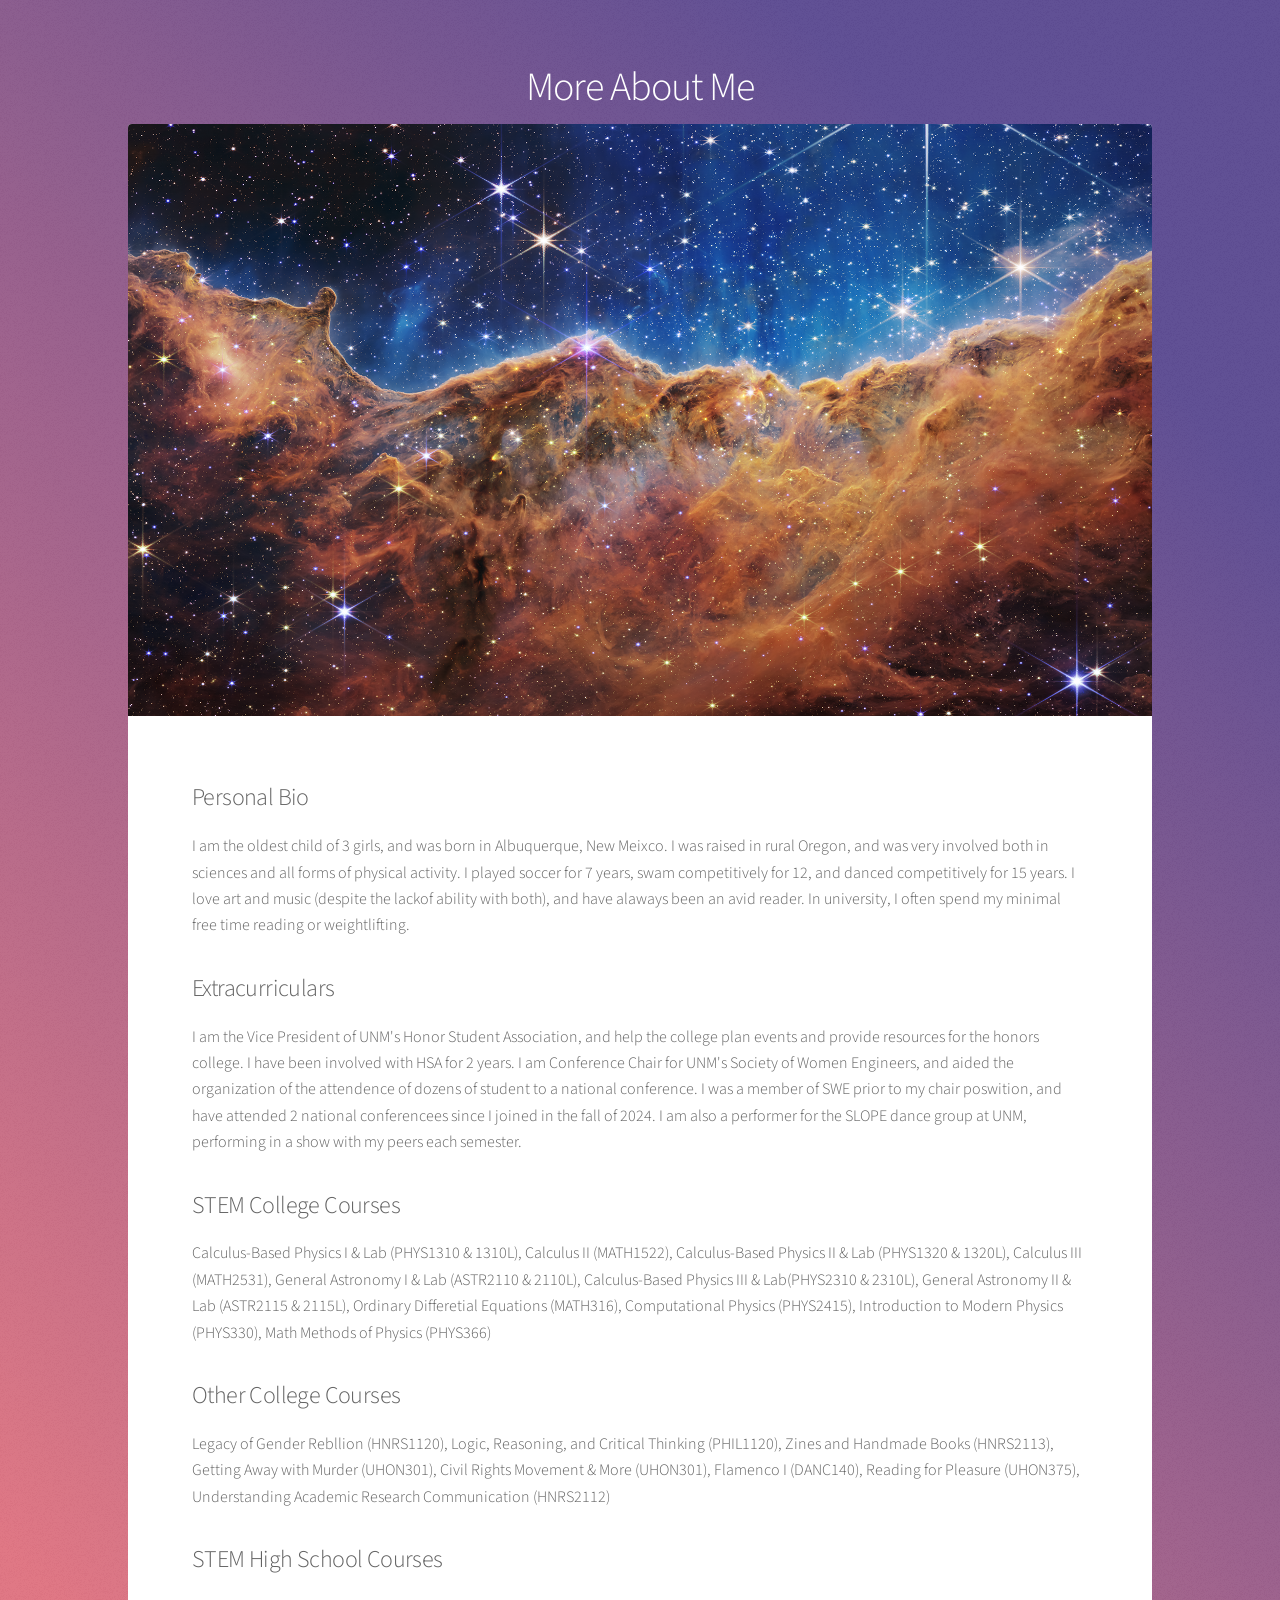
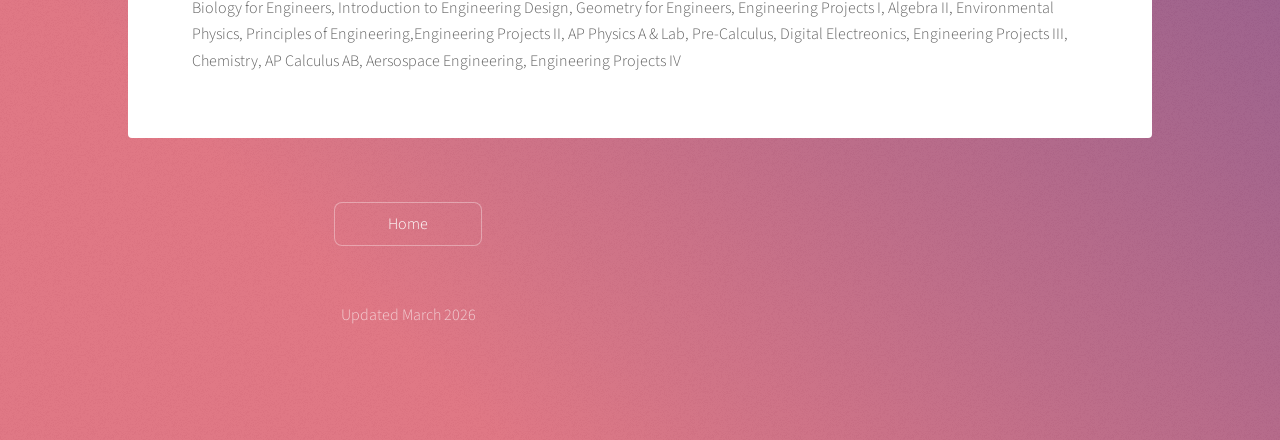
==== AbtMe.html @ 387ede7c "Update AbtMe.html" ====
<!DOCTYPE HTML>
<!--
	Stellar by HTML5 UP
	html5up.net | @ajlkn
	Free for personal and commercial use under the CCA 3.0 license (html5up.net/license)
-->
<html>
	<head>
		<title>More About Me!</title>
		<meta charset="utf-8" />
		<meta name="viewport" content="width=device-width, initial-scale=1, user-scalable=no" />
		<link rel="stylesheet" href="assets/css/main.css" />
		<noscript><link rel="stylesheet" href="assets/css/noscript.css" /></noscript>
	</head>
	<body class="is-preload">

		<!-- Wrapper -->
			<div id="wrapper">

				<!-- Header -->
					<header id="header">
						<h1>More About Me</h1>
						
					</header>
 
				<!-- Main -->
					<div id="main">

						<!-- Content -->
							<section id="content" class="main">
								<span class="image main"><img src="images/22.png" alt="" /></span>
								<h2>Personal Bio</h2>
								<p> I am the oldest child of 3 girls, and was born in Albuquerque, New Meixco. I was raised in rural Oregon, and was very involved both in sciences and all forms of physical activity. I played soccer for 7 years, swam competitively for 12, and danced competitively for 15 years. I love art and music (despite the lackof ability with both), and have alaways been an avid reader. In university, I often spend my minimal free time reading or weightlifting. </p> 
							<section>
							<section>
								<h2>Extracurriculars</h2>
								<p> I am the Vice President of UNM's Honor Student Association, and help the college plan events and provide resources for the honors college. I have been involved with HSA for 2 years. I am Conference Chair for UNM's Society of Women Engineers, and aided the organization of the attendence of dozens of student to a national conference. I was a member of SWE prior to my chair poswition, and have attended 2 national conferencees since I joined in the fall of 2024. I am also a performer for the SLOPE dance group at UNM, performing in a show with my peers each semester. </p>
							<section>
								<h2>STEM College Courses</h2>
								<p>Calculus-Based Physics I & Lab (PHYS1310 & 1310L), Calculus II (MATH1522), Calculus-Based Physics II & Lab (PHYS1320 & 1320L), Calculus III (MATH2531), General Astronomy I & Lab (ASTR2110 & 2110L), Calculus-Based Physics III & Lab(PHYS2310 & 2310L), General Astronomy II & Lab (ASTR2115 & 2115L), Ordinary Differetial Equations (MATH316), Computational Physics (PHYS2415), Introduction to Modern Physics (PHYS330), Math Methods of Physics (PHYS366) </p>
							<section>
							<section>	
								<h2>Other College Courses</h2>
								<p>Legacy of Gender Rebllion (HNRS1120), Logic, Reasoning, and Critical Thinking (PHIL1120), Zines and Handmade Books (HNRS2113), Getting Away with Murder (UHON301), Civil Rights Movement & More (UHON301), Flamenco I (DANC140), Reading for Pleasure (UHON375), Understanding Academic Research Communication (HNRS2112)</p>
							<section>
							<section>	
								<h2>STEM High School Courses</h2>
								<p>Biology for Engineers, Introduction to Engineering Design, Geometry for Engineers, Engineering Projects I, Algebra II, Environmental Physics, Principles of Engineering,Engineering Projects II, AP Physics A & Lab, Pre-Calculus, Digital Electreonics, Engineering Projects III, Chemistry, AP Calculus AB, Aersospace Engineering, Engineering Projects IV</p>
							</section>
						

					</div>

				<!-- Footer -->
					<footer id="footer">

					    <section>
					        <div class="button-row">
					            <ul class="actions">
					                <li><a href="index.html" class="button">Home</a></li>
					              
					            </ul>
					        </div>
					
					        <p class="update">Updated March 2026</p>
					    </section>
					
					</footer>


			</div>

		<!-- Scripts -->
			<script src="assets/js/jquery.min.js"></script>
			<script src="assets/js/jquery.scrollex.min.js"></script>
			<script src="assets/js/jquery.scrolly.min.js"></script>
			<script src="assets/js/browser.min.js"></script>
			<script src="assets/js/breakpoints.min.js"></script>
			<script src="assets/js/util.js"></script>
			<script src="assets/js/main.js"></script>

	</body>
</html>
---- assets/css/main.css ----
@import url(fontawesome-all.min.css);
@import 'https://fonts.googleapis.com/css?family=Source+Sans+Pro:300,400';

/*
	Stellar by HTML5 UP
	html5up.net | @ajlkn
	Free for personal and commercial use under the CCA 3.0 license (html5up.net/license)
*/

html, body, div, span, applet, object,
iframe, h1, h2, h3, h4, h5, h6, p, blockquote,
pre, a, abbr, acronym, address, big, cite,
code, del, dfn, em, img, ins, kbd, q, s, samp,
small, strike, strong, sub, sup, tt, var, b,
u, i, center, dl, dt, dd, ol, ul, li, fieldset,
form, label, legend, table, caption, tbody,
tfoot, thead, tr, th, td, article, aside,
canvas, details, embed, figure, figcaption,
footer, header, hgroup, menu, nav, output, ruby,
section, summary, time, mark, audio, video {
	margin: 0;
	padding: 0;
	border: 0;
	font-size: 100%;
	font: inherit;
	vertical-align: baseline;}

article, aside, details, figcaption, figure,
footer, header, hgroup, menu, nav, section {
	display: block;}

body {
	line-height: 1;
}

ol, ul {
	list-style: none;
}

blockquote, q {
	quotes: none;
}

	blockquote:before, blockquote:after, q:before, q:after {
		content: '';
		content: none;
	}

table {
	border-collapse: collapse;
	border-spacing: 0;
}

body {
	-webkit-text-size-adjust: none;
}

mark {
	background-color: transparent;
	color: inherit;
}

input::-moz-focus-inner {
	border: 0;
	padding: 0;
}

input, select, textarea {
	-moz-appearance: none;
	-webkit-appearance: none;
	-ms-appearance: none;
	appearance: none;
}

/* Basic */

	@-ms-viewport {
		width: device-width;
	}

	body {
		-ms-overflow-style: scrollbar;
	}

	@media screen and (max-width: 480px) {

		html, body {
			min-width: 320px;
		}

	}

	html {
		box-sizing: border-box;
	}

	*, *:before, *:after {
		box-sizing: inherit;
	}

	body {
		background-color: #935d8c;
		background-image: url("images/overlay.png"), -moz-linear-gradient(45deg, #e37682 15%, #5f4d93 85%);
		background-image: url("images/overlay.png"), -webkit-linear-gradient(45deg, #e37682 15%, #5f4d93 85%);
		background-image: url("images/overlay.png"), -ms-linear-gradient(45deg, #e37682 15%, #5f4d93 85%);
		background-image: url("images/overlay.png"), linear-gradient(45deg, #e37682 15%, #5f4d93 85%);
	}

		body.is-preload *, body.is-preload *:before, body.is-preload *:after {
			-moz-animation: none !important;
			-webkit-animation: none !important;
			-ms-animation: none !important;
			animation: none !important;
			-moz-transition: none !important;
			-webkit-transition: none !important;
			-ms-transition: none !important;
			transition: none !important;
		}

/* Type */

	body {
		background-color: #935d8c;
		color: rgba(255, 255, 255, 0.65);
	}

	body, input, select, textarea {
		font-family: "Source Sans Pro", Helvetica, sans-serif;
		font-size: 17pt;
		font-weight: 300;
		line-height: 1.65;
	}

		@media screen and (max-width: 1680px) {

			body, input, select, textarea {
				font-size: 14pt;
			}

		}

		@media screen and (max-width: 1280px) {

			body, input, select, textarea {
				font-size: 12pt;
			}

		}

		@media screen and (max-width: 360px) {

			body, input, select, textarea {
				font-size: 11pt;
			}

		}

	a {
		-moz-transition: color 0.2s ease, border-bottom 0.2s ease;
		-webkit-transition: color 0.2s ease, border-bottom 0.2s ease;
		-ms-transition: color 0.2s ease, border-bottom 0.2s ease;
		transition: color 0.2s ease, border-bottom 0.2s ease;
		text-decoration: none;
		border-bottom: dotted 1px;
		color: inherit;
	}

		a:hover {
			border-bottom-color: transparent;
		}

	strong, b {
		font-weight: 400;
	}

	em, i {
		font-style: italic;
	}

	p {
		margin: 0 0 2em 0;
	}

		p.content {
			-moz-columns: 20em 2;
			-webkit-columns: 20em 2;
			-ms-columns: 20em 2;
			columns: 20em 2;
			-moz-column-gap: 2em;
			-webkit-column-gap: 2em;
			-ms-column-gap: 2em;
			column-gap: 2em;
			text-align: justify;
		}

	h1, h2, h3, h4, h5, h6 {
		font-weight: 300;
		line-height: 1.5;
		margin: 0 0 0.7em 0;
		letter-spacing: -0.025em;
	}

		h1 a, h2 a, h3 a, h4 a, h5 a, h6 a {
			color: inherit;
			text-decoration: none;
		}

	h1 {
		font-size: 2.5em;
		line-height: 1.2;
	}

	h2 {
		font-size: 1.5em;
	}

	h3 {
		font-size: 1.25em;
	}

	h4 {
		font-size: 1.1em;
	}

	h5 {
		font-size: 0.9em;
	}

	h6 {
		font-size: 0.7em;
	}

	@media screen and (max-width: 736px) {

		h1 {
			font-size: 2em;
		}

	}

	sub {
		font-size: 0.8em;
		position: relative;
		top: 0.5em;
	}

	sup {
		font-size: 0.8em;
		position: relative;
		top: -0.5em;
	}

	blockquote {
		border-left: solid 4px;
		font-style: italic;
		margin: 0 0 2em 0;
		padding: 0.5em 0 0.5em 2em;
	}

	code {
		border-radius: 8px;
		border: solid 1px;
		font-family: "Courier New", monospace;
		font-size: 0.9em;
		margin: 0 0.25em;
		padding: 0.25em 0.65em;
	}

	pre {
		-webkit-overflow-scrolling: touch;
		font-family: "Courier New", monospace;
		font-size: 0.9em;
		margin: 0 0 2em 0;
	}

		pre code {
			display: block;
			line-height: 1.75;
			padding: 1em 1.5em;
			overflow-x: auto;
		}

	hr {
		border: 0;
		border-bottom: solid 1px;
		margin: 2em 0;
	}

		hr.major {
			margin: 3em 0;
		}

	.align-left {
		text-align: left;
	}

	.align-center {
		text-align: center;
	}

	.align-right {
		text-align: right;
	}

	input, select, textarea {
		color: #ffffff;
	}

	a:hover {
		color: #ffffff;
	}

	strong, b {
		color: #ffffff;
	}

	h1, h2, h3, h4, h5, h6 {
		color: #ffffff;
	}

	blockquote {
		border-left-color: rgba(255, 255, 255, 0.35);
	}

	code {
		background: rgba(255, 255, 255, 0.075);
		border-color: rgba(255, 255, 255, 0.35);
	}

	hr {
		border-bottom-color: rgba(255, 255, 255, 0.35);
	}

/* Row */

	.row {
		display: flex;
		flex-wrap: wrap;
		box-sizing: border-box;
		align-items: stretch;
	}

		.row > * {
			box-sizing: border-box;
		}

		.row.gtr-uniform > * > :last-child {
			margin-bottom: 0;
		}

		.row.aln-left {
			justify-content: flex-start;
		}

		.row.aln-center {
			justify-content: center;
		}

		.row.aln-right {
			justify-content: flex-end;
		}

		.row.aln-top {
			align-items: flex-start;
		}

		.row.aln-middle {
			align-items: center;
		}

		.row.aln-bottom {
			align-items: flex-end;
		}

		.row > .imp {
			order: -1;
		}

		.row > .col-1 {
			width: 8.33333%;
		}

		.row > .off-1 {
			margin-left: 8.33333%;
		}

		.row > .col-2 {
			width: 16.66667%;
		}

		.row > .off-2 {
			margin-left: 16.66667%;
		}

		.row > .col-3 {
			width: 25%;
		}

		.row > .off-3 {
			margin-left: 25%;
		}

		.row > .col-4 {
			width: 33.33333%;
		}

		.row > .off-4 {
			margin-left: 33.33333%;
		}

		.row > .col-5 {
			width: 41.66667%;
		}

		.row > .off-5 {
			margin-left: 41.66667%;
		}

		.row > .col-6 {
			width: 50%;
		}

		.row > .off-6 {
			margin-left: 50%;
		}

		.row > .col-7 {
			width: 58.33333%;
		}

		.row > .off-7 {
			margin-left: 58.33333%;
		}

		.row > .col-8 {
			width: 66.66667%;
		}

		.row > .off-8 {
			margin-left: 66.66667%;
		}

		.row > .col-9 {
			width: 75%;
		}

		.row > .off-9 {
			margin-left: 75%;
		}

		.row > .col-10 {
			width: 83.33333%;
		}

		.row > .off-10 {
			margin-left: 83.33333%;
		}

		.row > .col-11 {
			width: 91.66667%;
		}

		.row > .off-11 {
			margin-left: 91.66667%;
		}

		.row > .col-12 {
			width: 100%;
		}

		.row > .off-12 {
			margin-left: 100%;
		}

		.row.gtr-0 {
			margin-top: 0;
			margin-left: 0em;
		}

			.row.gtr-0 > * {
				padding: 0 0 0 0em;
			}

			.row.gtr-0.gtr-uniform {
				margin-top: 0em;
			}

				.row.gtr-0.gtr-uniform > * {
					padding-top: 0em;
				}

		.row.gtr-25 {
			margin-top: 0;
			margin-left: -0.375em;
		}

			.row.gtr-25 > * {
				padding: 0 0 0 0.375em;
			}

			.row.gtr-25.gtr-uniform {
				margin-top: -0.375em;
			}

				.row.gtr-25.gtr-uniform > * {
					padding-top: 0.375em;
				}

		.row.gtr-50 {
			margin-top: 0;
			margin-left: -0.75em;
		}

			.row.gtr-50 > * {
				padding: 0 0 0 0.75em;
			}

			.row.gtr-50.gtr-uniform {
				margin-top: -0.75em;
			}

				.row.gtr-50.gtr-uniform > * {
					padding-top: 0.75em;
				}

		.row {
			margin-top: 0;
			margin-left: -1.5em;
		}

			.row > * {
				padding: 0 0 0 1.5em;
			}

			.row.gtr-uniform {
				margin-top: -1.5em;
			}

				.row.gtr-uniform > * {
					padding-top: 1.5em;
				}

		.row.gtr-150 {
			margin-top: 0;
			margin-left: -2.25em;
		}

			.row.gtr-150 > * {
				padding: 0 0 0 2.25em;
			}

			.row.gtr-150.gtr-uniform {
				margin-top: -2.25em;
			}

				.row.gtr-150.gtr-uniform > * {
					padding-top: 2.25em;
				}

		.row.gtr-200 {
			margin-top: 0;
			margin-left: -3em;
		}

			.row.gtr-200 > * {
				padding: 0 0 0 3em;
			}

			.row.gtr-200.gtr-uniform {
				margin-top: -3em;
			}

				.row.gtr-200.gtr-uniform > * {
					padding-top: 3em;
				}

		@media screen and (max-width: 1680px) {

			.row {
				display: flex;
				flex-wrap: wrap;
				box-sizing: border-box;
				align-items: stretch;
			}

				.row > * {
					box-sizing: border-box;
				}

				.row.gtr-uniform > * > :last-child {
					margin-bottom: 0;
				}

				.row.aln-left {
					justify-content: flex-start;
				}

				.row.aln-center {
					justify-content: center;
				}

				.row.aln-right {
					justify-content: flex-end;
				}

				.row.aln-top {
					align-items: flex-start;
				}

				.row.aln-middle {
					align-items: center;
				}

				.row.aln-bottom {
					align-items: flex-end;
				}

				.row > .imp-xlarge {
					order: -1;
				}

				.row > .col-1-xlarge {
					width: 8.33333%;
				}

				.row > .off-1-xlarge {
					margin-left: 8.33333%;
				}

				.row > .col-2-xlarge {
					width: 16.66667%;
				}

				.row > .off-2-xlarge {
					margin-left: 16.66667%;
				}

				.row > .col-3-xlarge {
					width: 25%;
				}

				.row > .off-3-xlarge {
					margin-left: 25%;
				}

				.row > .col-4-xlarge {
					width: 33.33333%;
				}

				.row > .off-4-xlarge {
					margin-left: 33.33333%;
				}

				.row > .col-5-xlarge {
					width: 41.66667%;
				}

				.row > .off-5-xlarge {
					margin-left: 41.66667%;
				}

				.row > .col-6-xlarge {
					width: 50%;
				}

				.row > .off-6-xlarge {
					margin-left: 50%;
				}

				.row > .col-7-xlarge {
					width: 58.33333%;
				}

				.row > .off-7-xlarge {
					margin-left: 58.33333%;
				}

				.row > .col-8-xlarge {
					width: 66.66667%;
				}

				.row > .off-8-xlarge {
					margin-left: 66.66667%;
				}

				.row > .col-9-xlarge {
					width: 75%;
				}

				.row > .off-9-xlarge {
					margin-left: 75%;
				}

				.row > .col-10-xlarge {
					width: 83.33333%;
				}

				.row > .off-10-xlarge {
					margin-left: 83.33333%;
				}

				.row > .col-11-xlarge {
					width: 91.66667%;
				}

				.row > .off-11-xlarge {
					margin-left: 91.66667%;
				}

				.row > .col-12-xlarge {
					width: 100%;
				}

				.row > .off-12-xlarge {
					margin-left: 100%;
				}

				.row.gtr-0 {
					margin-top: 0;
					margin-left: 0em;
				}

					.row.gtr-0 > * {
						padding: 0 0 0 0em;
					}

					.row.gtr-0.gtr-uniform {
						margin-top: 0em;
					}

						.row.gtr-0.gtr-uniform > * {
							padding-top: 0em;
						}

				.row.gtr-25 {
					margin-top: 0;
					margin-left: -0.375em;
				}

					.row.gtr-25 > * {
						padding: 0 0 0 0.375em;
					}

					.row.gtr-25.gtr-uniform {
						margin-top: -0.375em;
					}

						.row.gtr-25.gtr-uniform > * {
							padding-top: 0.375em;
						}

				.row.gtr-50 {
					margin-top: 0;
					margin-left: -0.75em;
				}

					.row.gtr-50 > * {
						padding: 0 0 0 0.75em;
					}

					.row.gtr-50.gtr-uniform {
						margin-top: -0.75em;
					}

						.row.gtr-50.gtr-uniform > * {
							padding-top: 0.75em;
						}

				.row {
					margin-top: 0;
					margin-left: -1.5em;
				}

					.row > * {
						padding: 0 0 0 1.5em;
					}

					.row.gtr-uniform {
						margin-top: -1.5em;
					}

						.row.gtr-uniform > * {
							padding-top: 1.5em;
						}

				.row.gtr-150 {
					margin-top: 0;
					margin-left: -2.25em;
				}

					.row.gtr-150 > * {
						padding: 0 0 0 2.25em;
					}

					.row.gtr-150.gtr-uniform {
						margin-top: -2.25em;
					}

						.row.gtr-150.gtr-uniform > * {
							padding-top: 2.25em;
						}

				.row.gtr-200 {
					margin-top: 0;
					margin-left: -3em;
				}

					.row.gtr-200 > * {
						padding: 0 0 0 3em;
					}

					.row.gtr-200.gtr-uniform {
						margin-top: -3em;
					}

						.row.gtr-200.gtr-uniform > * {
							padding-top: 3em;
						}

		}

		@media screen and (max-width: 1280px) {

			.row {
				display: flex;
				flex-wrap: wrap;
				box-sizing: border-box;
				align-items: stretch;
			}

				.row > * {
					box-sizing: border-box;
				}

				.row.gtr-uniform > * > :last-child {
					margin-bottom: 0;
				}

				.row.aln-left {
					justify-content: flex-start;
				}

				.row.aln-center {
					justify-content: center;
				}

				.row.aln-right {
					justify-content: flex-end;
				}

				.row.aln-top {
					align-items: flex-start;
				}

				.row.aln-middle {
					align-items: center;
				}

				.row.aln-bottom {
					align-items: flex-end;
				}

				.row > .imp-large {
					order: -1;
				}

				.row > .col-1-large {
					width: 8.33333%;
				}

				.row > .off-1-large {
					margin-left: 8.33333%;
				}

				.row > .col-2-large {
					width: 16.66667%;
				}

				.row > .off-2-large {
					margin-left: 16.66667%;
				}

				.row > .col-3-large {
					width: 25%;
				}

				.row > .off-3-large {
					margin-left: 25%;
				}

				.row > .col-4-large {
					width: 33.33333%;
				}

				.row > .off-4-large {
					margin-left: 33.33333%;
				}

				.row > .col-5-large {
					width: 41.66667%;
				}

				.row > .off-5-large {
					margin-left: 41.66667%;
				}

				.row > .col-6-large {
					width: 50%;
				}

				.row > .off-6-large {
					margin-left: 50%;
				}

				.row > .col-7-large {
					width: 58.33333%;
				}

				.row > .off-7-large {
					margin-left: 58.33333%;
				}

				.row > .col-8-large {
					width: 66.66667%;
				}

				.row > .off-8-large {
					margin-left: 66.66667%;
				}

				.row > .col-9-large {
					width: 75%;
				}

				.row > .off-9-large {
					margin-left: 75%;
				}

				.row > .col-10-large {
					width: 83.33333%;
				}

				.row > .off-10-large {
					margin-left: 83.33333%;
				}

				.row > .col-11-large {
					width: 91.66667%;
				}

				.row > .off-11-large {
					margin-left: 91.66667%;
				}

				.row > .col-12-large {
					width: 100%;
				}

				.row > .off-12-large {
					margin-left: 100%;
				}

				.row.gtr-0 {
					margin-top: 0;
					margin-left: 0em;
				}

					.row.gtr-0 > * {
						padding: 0 0 0 0em;
					}

					.row.gtr-0.gtr-uniform {
						margin-top: 0em;
					}

						.row.gtr-0.gtr-uniform > * {
							padding-top: 0em;
						}

				.row.gtr-25 {
					margin-top: 0;
					margin-left: -0.375em;
				}

					.row.gtr-25 > * {
						padding: 0 0 0 0.375em;
					}

					.row.gtr-25.gtr-uniform {
						margin-top: -0.375em;
					}

						.row.gtr-25.gtr-uniform > * {
							padding-top: 0.375em;
						}

				.row.gtr-50 {
					margin-top: 0;
					margin-left: -0.75em;
				}

					.row.gtr-50 > * {
						padding: 0 0 0 0.75em;
					}

					.row.gtr-50.gtr-uniform {
						margin-top: -0.75em;
					}

						.row.gtr-50.gtr-uniform > * {
							padding-top: 0.75em;
						}

				.row {
					margin-top: 0;
					margin-left: -1.5em;
				}

					.row > * {
						padding: 0 0 0 1.5em;
					}

					.row.gtr-uniform {
						margin-top: -1.5em;
					}

						.row.gtr-uniform > * {
							padding-top: 1.5em;
						}

				.row.gtr-150 {
					margin-top: 0;
					margin-left: -2.25em;
				}

					.row.gtr-150 > * {
						padding: 0 0 0 2.25em;
					}

					.row.gtr-150.gtr-uniform {
						margin-top: -2.25em;
					}

						.row.gtr-150.gtr-uniform > * {
							padding-top: 2.25em;
						}

				.row.gtr-200 {
					margin-top: 0;
					margin-left: -3em;
				}

					.row.gtr-200 > * {
						padding: 0 0 0 3em;
					}

					.row.gtr-200.gtr-uniform {
						margin-top: -3em;
					}

						.row.gtr-200.gtr-uniform > * {
							padding-top: 3em;
						}

		}

		@media screen and (max-width: 980px) {

			.row {
				display: flex;
				flex-wrap: wrap;
				box-sizing: border-box;
				align-items: stretch;
			}

				.row > * {
					box-sizing: border-box;
				}

				.row.gtr-uniform > * > :last-child {
					margin-bottom: 0;
				}

				.row.aln-left {
					justify-content: flex-start;
				}

				.row.aln-center {
					justify-content: center;
				}

				.row.aln-right {
					justify-content: flex-end;
				}

				.row.aln-top {
					align-items: flex-start;
				}

				.row.aln-middle {
					align-items: center;
				}

				.row.aln-bottom {
					align-items: flex-end;
				}

				.row > .imp-medium {
					order: -1;
				}

				.row > .col-1-medium {
					width: 8.33333%;
				}

				.row > .off-1-medium {
					margin-left: 8.33333%;
				}

				.row > .col-2-medium {
					width: 16.66667%;
				}

				.row > .off-2-medium {
					margin-left: 16.66667%;
				}

				.row > .col-3-medium {
					width: 25%;
				}

				.row > .off-3-medium {
					margin-left: 25%;
				}

				.row > .col-4-medium {
					width: 33.33333%;
				}

				.row > .off-4-medium {
					margin-left: 33.33333%;
				}

				.row > .col-5-medium {
					width: 41.66667%;
				}

				.row > .off-5-medium {
					margin-left: 41.66667%;
				}

				.row > .col-6-medium {
					width: 50%;
				}

				.row > .off-6-medium {
					margin-left: 50%;
				}

				.row > .col-7-medium {
					width: 58.33333%;
				}

				.row > .off-7-medium {
					margin-left: 58.33333%;
				}

				.row > .col-8-medium {
					width: 66.66667%;
				}

				.row > .off-8-medium {
					margin-left: 66.66667%;
				}

				.row > .col-9-medium {
					width: 75%;
				}

				.row > .off-9-medium {
					margin-left: 75%;
				}

				.row > .col-10-medium {
					width: 83.33333%;
				}

				.row > .off-10-medium {
					margin-left: 83.33333%;
				}

				.row > .col-11-medium {
					width: 91.66667%;
				}

				.row > .off-11-medium {
					margin-left: 91.66667%;
				}

				.row > .col-12-medium {
					width: 100%;
				}

				.row > .off-12-medium {
					margin-left: 100%;
				}

				.row.gtr-0 {
					margin-top: 0;
					margin-left: 0em;
				}

					.row.gtr-0 > * {
						padding: 0 0 0 0em;
					}

					.row.gtr-0.gtr-uniform {
						margin-top: 0em;
					}

						.row.gtr-0.gtr-uniform > * {
							padding-top: 0em;
						}

				.row.gtr-25 {
					margin-top: 0;
					margin-left: -0.375em;
				}

					.row.gtr-25 > * {
						padding: 0 0 0 0.375em;
					}

					.row.gtr-25.gtr-uniform {
						margin-top: -0.375em;
					}

						.row.gtr-25.gtr-uniform > * {
							padding-top: 0.375em;
						}

				.row.gtr-50 {
					margin-top: 0;
					margin-left: -0.75em;
				}

					.row.gtr-50 > * {
						padding: 0 0 0 0.75em;
					}

					.row.gtr-50.gtr-uniform {
						margin-top: -0.75em;
					}

						.row.gtr-50.gtr-uniform > * {
							padding-top: 0.75em;
						}

				.row {
					margin-top: 0;
					margin-left: -1.5em;
				}

					.row > * {
						padding: 0 0 0 1.5em;
					}

					.row.gtr-uniform {
						margin-top: -1.5em;
					}

						.row.gtr-uniform > * {
							padding-top: 1.5em;
						}

				.row.gtr-150 {
					margin-top: 0;
					margin-left: -2.25em;
				}

					.row.gtr-150 > * {
						padding: 0 0 0 2.25em;
					}

					.row.gtr-150.gtr-uniform {
						margin-top: -2.25em;
					}

						.row.gtr-150.gtr-uniform > * {
							padding-top: 2.25em;
						}

				.row.gtr-200 {
					margin-top: 0;
					margin-left: -3em;
				}

					.row.gtr-200 > * {
						padding: 0 0 0 3em;
					}

					.row.gtr-200.gtr-uniform {
						margin-top: -3em;
					}

						.row.gtr-200.gtr-uniform > * {
							padding-top: 3em;
						}

		}

		@media screen and (max-width: 736px) {

			.row {
				display: flex;
				flex-wrap: wrap;
				box-sizing: border-box;
				align-items: stretch;
			}

				.row > * {
					box-sizing: border-box;
				}

				.row.gtr-uniform > * > :last-child {
					margin-bottom: 0;
				}

				.row.aln-left {
					justify-content: flex-start;
				}

				.row.aln-center {
					justify-content: center;
				}

				.row.aln-right {
					justify-content: flex-end;
				}

				.row.aln-top {
					align-items: flex-start;
				}

				.row.aln-middle {
					align-items: center;
				}

				.row.aln-bottom {
					align-items: flex-end;
				}

				.row > .imp-small {
					order: -1;
				}

				.row > .col-1-small {
					width: 8.33333%;
				}

				.row > .off-1-small {
					margin-left: 8.33333%;
				}

				.row > .col-2-small {
					width: 16.66667%;
				}

				.row > .off-2-small {
					margin-left: 16.66667%;
				}

				.row > .col-3-small {
					width: 25%;
				}

				.row > .off-3-small {
					margin-left: 25%;
				}

				.row > .col-4-small {
					width: 33.33333%;
				}

				.row > .off-4-small {
					margin-left: 33.33333%;
				}

				.row > .col-5-small {
					width: 41.66667%;
				}

				.row > .off-5-small {
					margin-left: 41.66667%;
				}

				.row > .col-6-small {
					width: 50%;
				}

				.row > .off-6-small {
					margin-left: 50%;
				}

				.row > .col-7-small {
					width: 58.33333%;
				}

				.row > .off-7-small {
					margin-left: 58.33333%;
				}

				.row > .col-8-small {
					width: 66.66667%;
				}

				.row > .off-8-small {
					margin-left: 66.66667%;
				}

				.row > .col-9-small {
					width: 75%;
				}

				.row > .off-9-small {
					margin-left: 75%;
				}

				.row > .col-10-small {
					width: 83.33333%;
				}

				.row > .off-10-small {
					margin-left: 83.33333%;
				}

				.row > .col-11-small {
					width: 91.66667%;
				}

				.row > .off-11-small {
					margin-left: 91.66667%;
				}

				.row > .col-12-small {
					width: 100%;
				}

				.row > .off-12-small {
					margin-left: 100%;
				}

				.row.gtr-0 {
					margin-top: 0;
					margin-left: 0em;
				}

					.row.gtr-0 > * {
						padding: 0 0 0 0em;
					}

					.row.gtr-0.gtr-uniform {
						margin-top: 0em;
					}

						.row.gtr-0.gtr-uniform > * {
							padding-top: 0em;
						}

				.row.gtr-25 {
					margin-top: 0;
					margin-left: -0.25em;
				}

					.row.gtr-25 > * {
						padding: 0 0 0 0.25em;
					}

					.row.gtr-25.gtr-uniform {
						margin-top: -0.25em;
					}

						.row.gtr-25.gtr-uniform > * {
							padding-top: 0.25em;
						}

				.row.gtr-50 {
					margin-top: 0;
					margin-left: -0.5em;
				}

					.row.gtr-50 > * {
						padding: 0 0 0 0.5em;
					}

					.row.gtr-50.gtr-uniform {
						margin-top: -0.5em;
					}

						.row.gtr-50.gtr-uniform > * {
							padding-top: 0.5em;
						}

				.row {
					margin-top: 0;
					margin-left: -1em;
				}

					.row > * {
						padding: 0 0 0 1em;
					}

					.row.gtr-uniform {
						margin-top: -1em;
					}

						.row.gtr-uniform > * {
							padding-top: 1em;
						}

				.row.gtr-150 {
					margin-top: 0;
					margin-left: -1.5em;
				}

					.row.gtr-150 > * {
						padding: 0 0 0 1.5em;
					}

					.row.gtr-150.gtr-uniform {
						margin-top: -1.5em;
					}

						.row.gtr-150.gtr-uniform > * {
							padding-top: 1.5em;
						}

				.row.gtr-200 {
					margin-top: 0;
					margin-left: -2em;
				}

					.row.gtr-200 > * {
						padding: 0 0 0 2em;
					}

					.row.gtr-200.gtr-uniform {
						margin-top: -2em;
					}

						.row.gtr-200.gtr-uniform > * {
							padding-top: 2em;
						}

		}

		@media screen and (max-width: 480px) {

			.row {
				display: flex;
				flex-wrap: wrap;
				box-sizing: border-box;
				align-items: stretch;
			}

				.row > * {
					box-sizing: border-box;
				}

				.row.gtr-uniform > * > :last-child {
					margin-bottom: 0;
				}

				.row.aln-left {
					justify-content: flex-start;
				}

				.row.aln-center {
					justify-content: center;
				}

				.row.aln-right {
					justify-content: flex-end;
				}

				.row.aln-top {
					align-items: flex-start;
				}

				.row.aln-middle {
					align-items: center;
				}

				.row.aln-bottom {
					align-items: flex-end;
				}

				.row > .imp-xsmall {
					order: -1;
				}

				.row > .col-1-xsmall {
					width: 8.33333%;
				}

				.row > .off-1-xsmall {
					margin-left: 8.33333%;
				}

				.row > .col-2-xsmall {
					width: 16.66667%;
				}

				.row > .off-2-xsmall {
					margin-left: 16.66667%;
				}

				.row > .col-3-xsmall {
					width: 25%;
				}

				.row > .off-3-xsmall {
					margin-left: 25%;
				}

				.row > .col-4-xsmall {
					width: 33.33333%;
				}

				.row > .off-4-xsmall {
					margin-left: 33.33333%;
				}

				.row > .col-5-xsmall {
					width: 41.66667%;
				}

				.row > .off-5-xsmall {
					margin-left: 41.66667%;
				}

				.row > .col-6-xsmall {
					width: 50%;
				}

				.row > .off-6-xsmall {
					margin-left: 50%;
				}

				.row > .col-7-xsmall {
					width: 58.33333%;
				}

				.row > .off-7-xsmall {
					margin-left: 58.33333%;
				}

				.row > .col-8-xsmall {
					width: 66.66667%;
				}

				.row > .off-8-xsmall {
					margin-left: 66.66667%;
				}

				.row > .col-9-xsmall {
					width: 75%;
				}

				.row > .off-9-xsmall {
					margin-left: 75%;
				}

				.row > .col-10-xsmall {
					width: 83.33333%;
				}

				.row > .off-10-xsmall {
					margin-left: 83.33333%;
				}

				.row > .col-11-xsmall {
					width: 91.66667%;
				}

				.row > .off-11-xsmall {
					margin-left: 91.66667%;
				}

				.row > .col-12-xsmall {
					width: 100%;
				}

				.row > .off-12-xsmall {
					margin-left: 100%;
				}

				.row.gtr-0 {
					margin-top: 0;
					margin-left: 0em;
				}

					.row.gtr-0 > * {
						padding: 0 0 0 0em;
					}

					.row.gtr-0.gtr-uniform {
						margin-top: 0em;
					}

						.row.gtr-0.gtr-uniform > * {
							padding-top: 0em;
						}

				.row.gtr-25 {
					margin-top: 0;
					margin-left: -0.3125em;
				}

					.row.gtr-25 > * {
						padding: 0 0 0 0.3125em;
					}

					.row.gtr-25.gtr-uniform {
						margin-top: -0.3125em;
					}

						.row.gtr-25.gtr-uniform > * {
							padding-top: 0.3125em;
						}

				.row.gtr-50 {
					margin-top: 0;
					margin-left: -0.625em;
				}

					.row.gtr-50 > * {
						padding: 0 0 0 0.625em;
					}

					.row.gtr-50.gtr-uniform {
						margin-top: -0.625em;
					}

						.row.gtr-50.gtr-uniform > * {
							padding-top: 0.625em;
						}

				.row {
					margin-top: 0;
					margin-left: -1.25em;
				}

					.row > * {
						padding: 0 0 0 1.25em;
					}

					.row.gtr-uniform {
						margin-top: -1.25em;
					}

						.row.gtr-uniform > * {
							padding-top: 1.25em;
						}

				.row.gtr-150 {
					margin-top: 0;
					margin-left: -1.875em;
				}

					.row.gtr-150 > * {
						padding: 0 0 0 1.875em;
					}

					.row.gtr-150.gtr-uniform {
						margin-top: -1.875em;
					}

						.row.gtr-150.gtr-uniform > * {
							padding-top: 1.875em;
						}

				.row.gtr-200 {
					margin-top: 0;
					margin-left: -2.5em;
				}

					.row.gtr-200 > * {
						padding: 0 0 0 2.5em;
					}

					.row.gtr-200.gtr-uniform {
						margin-top: -2.5em;
					}

						.row.gtr-200.gtr-uniform > * {
							padding-top: 2.5em;
						}

		}

/* Box */

	.box {
		border-radius: 8px;
		border: solid;
		margin-bottom: 2em;
		padding: 1.5em;
	}

		.box > :last-child,
		.box > :last-child > :last-child,
		.box > :last-child > :last-child > :last-child {
			margin-bottom: 0;
		}

		.box.alt {
			border: 0;
			border-radius: 0;
			padding: 0;
		}

	.box {
		border-color: rgba(255, 255, 255, 0.35);
	}

/* Button */

	input[type="submit"],
	input[type="reset"],
	input[type="button"],
	button,
	.button {
		-moz-appearance: none;
		-webkit-appearance: none;
		-ms-appearance: none;
		appearance: none;
		-moz-transition: background-color 0.2s ease-in-out, color 0.2s ease-in-out;
		-webkit-transition: background-color 0.2s ease-in-out, color 0.2s ease-in-out;
		-ms-transition: background-color 0.2s ease-in-out, color 0.2s ease-in-out;
		transition: background-color 0.2s ease-in-out, color 0.2s ease-in-out;
		border-radius: 8px;
		border: 0;
		cursor: pointer;
		display: inline-block;
		font-weight: 300;
		height: 2.75em;
		line-height: 2.75em;
		min-width: 9.25em;
		padding: 0 1.5em;
		text-align: center;
		text-decoration: none;
		white-space: nowrap;
	}

		input[type="submit"].icon,
		input[type="reset"].icon,
		input[type="button"].icon,
		button.icon,
		.button.icon {
			padding-left: 1.35em;
		}

			input[type="submit"].icon:before,
			input[type="reset"].icon:before,
			input[type="button"].icon:before,
			button.icon:before,
			.button.icon:before {
				margin-right: 0.5em;
			}

		input[type="submit"].fit,
		input[type="reset"].fit,
		input[type="button"].fit,
		button.fit,
		.button.fit {
			width: 100%;
		}

		input[type="submit"].small,
		input[type="reset"].small,
		input[type="button"].small,
		button.small,
		.button.small {
			font-size: 0.8em;
		}

		input[type="submit"].large,
		input[type="reset"].large,
		input[type="button"].large,
		button.large,
		.button.large {
			font-size: 1.35em;
		}

		input[type="submit"].disabled, input[type="submit"]:disabled,
		input[type="reset"].disabled,
		input[type="reset"]:disabled,
		input[type="button"].disabled,
		input[type="button"]:disabled,
		button.disabled,
		button:disabled,
		.button.disabled,
		.button:disabled {
			pointer-events: none;
			opacity: 0.25;
		}

		@media screen and (max-width: 736px) {

			input[type="submit"],
			input[type="reset"],
			input[type="button"],
			button,
			.button {
				min-width: 0;
			}

		}

	input[type="submit"],
	input[type="reset"],
	input[type="button"],
	button,
	.button {
		background-color: transparent;
		box-shadow: inset 0 0 0 1px rgba(255, 255, 255, 0.35);
		color: #ffffff !important;
	}

		input[type="submit"]:hover,
		input[type="reset"]:hover,
		input[type="button"]:hover,
		button:hover,
		.button:hover {
			background-color: rgba(255, 255, 255, 0.075);
		}

		input[type="submit"]:active,
		input[type="reset"]:active,
		input[type="button"]:active,
		button:active,
		.button:active {
			background-color: rgba(255, 255, 255, 0.2);
		}

		input[type="submit"].icon:before,
		input[type="reset"].icon:before,
		input[type="button"].icon:before,
		button.icon:before,
		.button.icon:before {
			color: rgba(255, 255, 255, 0.5);
		}

		input[type="submit"].primary,
		input[type="reset"].primary,
		input[type="button"].primary,
		button.primary,
		.button.primary {
			background-color: #8cc9f0;
			color: #ffffff !important;
			box-shadow: none;
		}

			input[type="submit"].primary:hover,
			input[type="reset"].primary:hover,
			input[type="button"].primary:hover,
			button.primary:hover,
			.button.primary:hover {
				background-color: #9acff2;
			}

			input[type="submit"].primary:active,
			input[type="reset"].primary:active,
			input[type="button"].primary:active,
			button.primary:active,
			.button.primary:active {
				background-color: #7ec3ee;
			}

			input[type="submit"].primary.icon:before,
			input[type="reset"].primary.icon:before,
			input[type="button"].primary.icon:before,
			button.primary.icon:before,
			.button.primary.icon:before {
				color: #ffffff !important;
			}

/* Form */

	form {
		margin: 0 0 2em 0;
	}

	label {
		display: block;
		font-size: 0.9em;
		font-weight: 400;
		margin: 0 0 1em 0;
	}

	input[type="text"],
	input[type="password"],
	input[type="email"],
	select,
	textarea {
		-moz-appearance: none;
		-webkit-appearance: none;
		-ms-appearance: none;
		appearance: none;
		border-radius: 8px;
		border: solid 1px;
		color: inherit;
		display: block;
		outline: 0;
		padding: 0 1em;
		text-decoration: none;
		width: 100%;
	}

		input[type="text"]:invalid,
		input[type="password"]:invalid,
		input[type="email"]:invalid,
		select:invalid,
		textarea:invalid {
			box-shadow: none;
		}

	select {
		background-size: 1.25rem;
		background-repeat: no-repeat;
		background-position: calc(100% - 1rem) center;
		height: 2.75em;
		padding-right: 2.75em;
		text-overflow: ellipsis;
	}

		select:focus::-ms-value {
			background-color: transparent;
		}

		select::-ms-expand {
			display: none;
		}

	input[type="text"],
	input[type="password"],
	input[type="email"],
	select {
		height: 2.75em;
	}

	textarea {
		padding: 0.75em 1em;
	}

	input[type="checkbox"],
	input[type="radio"] {
		-moz-appearance: none;
		-webkit-appearance: none;
		-ms-appearance: none;
		appearance: none;
		display: block;
		float: left;
		margin-right: -2em;
		opacity: 0;
		width: 1em;
		z-index: -1;
	}

		input[type="checkbox"] + label,
		input[type="radio"] + label {
			text-decoration: none;
			cursor: pointer;
			display: inline-block;
			font-size: 1em;
			font-weight: 300;
			padding-left: 2.4em;
			padding-right: 0.75em;
			position: relative;
		}

			input[type="checkbox"] + label:before,
			input[type="radio"] + label:before {
				-moz-osx-font-smoothing: grayscale;
				-webkit-font-smoothing: antialiased;
				display: inline-block;
				font-style: normal;
				font-variant: normal;
				text-rendering: auto;
				line-height: 1;
				text-transform: none !important;
				font-family: 'Font Awesome 5 Free';
				font-weight: 900;
			}

			input[type="checkbox"] + label:before,
			input[type="radio"] + label:before {
				border-radius: 8px;
				border: solid 1px;
				content: '';
				display: inline-block;
				font-size: 0.8em;
				height: 2.0625em;
				left: 0;
				line-height: 2.0625em;
				position: absolute;
				text-align: center;
				top: 0;
				width: 2.0625em;
			}

		input[type="checkbox"]:checked + label:before,
		input[type="radio"]:checked + label:before {
			content: '\f00c';
		}

	input[type="checkbox"] + label:before {
		border-radius: 8px;
	}

	input[type="radio"] + label:before {
		border-radius: 100%;
	}

	::-webkit-input-placeholder {
		opacity: 1.0;
	}

	:-moz-placeholder {
		opacity: 1.0;
	}

	::-moz-placeholder {
		opacity: 1.0;
	}

	:-ms-input-placeholder {
		opacity: 1.0;
	}

	label {
		color: #ffffff;
	}

	input[type="text"],
	input[type="password"],
	input[type="email"],
	select,
	textarea {
		background-color: rgba(255, 255, 255, 0.075);
		border-color: rgba(255, 255, 255, 0.35);
	}

		input[type="text"]:focus,
		input[type="password"]:focus,
		input[type="email"]:focus,
		select:focus,
		textarea:focus {
			border-color: #8cc9f0;
			box-shadow: 0 0 0 1px #8cc9f0;
		}

	select {
		background-image: url("data:image/svg+xml;charset=utf8,%3Csvg xmlns='http://www.w3.org/2000/svg' width='40' height='40' preserveAspectRatio='none' viewBox='0 0 40 40'%3E%3Cpath d='M9.4,12.3l10.4,10.4l10.4-10.4c0.2-0.2,0.5-0.4,0.9-0.4c0.3,0,0.6,0.1,0.9,0.4l3.3,3.3c0.2,0.2,0.4,0.5,0.4,0.9 c0,0.4-0.1,0.6-0.4,0.9L20.7,31.9c-0.2,0.2-0.5,0.4-0.9,0.4c-0.3,0-0.6-0.1-0.9-0.4L4.3,17.3c-0.2-0.2-0.4-0.5-0.4-0.9 c0-0.4,0.1-0.6,0.4-0.9l3.3-3.3c0.2-0.2,0.5-0.4,0.9-0.4S9.1,12.1,9.4,12.3z' fill='rgba(255, 255, 255, 0.35)' /%3E%3C/svg%3E");
	}

		select option {
			color: #ffffff;
			background: #935d8c;
		}

	input[type="checkbox"] + label,
	input[type="radio"] + label {
		color: rgba(255, 255, 255, 0.65);
	}

		input[type="checkbox"] + label:before,
		input[type="radio"] + label:before {
			background: rgba(255, 255, 255, 0.075);
			border-color: rgba(255, 255, 255, 0.35);
		}

	input[type="checkbox"]:checked + label:before,
	input[type="radio"]:checked + label:before {
		background-color: #ffffff;
		border-color: #ffffff;
		color: #935d8c;
	}

	input[type="checkbox"]:focus + label:before,
	input[type="radio"]:focus + label:before {
		border-color: #8cc9f0;
		box-shadow: 0 0 0 1px #8cc9f0;
	}

	::-webkit-input-placeholder {
		color: rgba(255, 255, 255, 0.5) !important;
	}

	:-moz-placeholder {
		color: rgba(255, 255, 255, 0.5) !important;
	}

	::-moz-placeholder {
		color: rgba(255, 255, 255, 0.5) !important;
	}

	:-ms-input-placeholder {
		color: rgba(255, 255, 255, 0.5) !important;
	}

	.formerize-placeholder {
		color: rgba(255, 255, 255, 0.5) !important;
	}

/* Icon */

	.icon {
		text-decoration: none;
		-moz-transition: background-color 0.2s ease-in-out, color 0.2s ease-in-out;
		-webkit-transition: background-color 0.2s ease-in-out, color 0.2s ease-in-out;
		-ms-transition: background-color 0.2s ease-in-out, color 0.2s ease-in-out;
		transition: background-color 0.2s ease-in-out, color 0.2s ease-in-out;
		border-bottom: none;
		position: relative;
	}

		.icon:before {
			-moz-osx-font-smoothing: grayscale;
			-webkit-font-smoothing: antialiased;
			display: inline-block;
			font-style: normal;
			font-variant: normal;
			text-rendering: auto;
			line-height: 1;
			text-transform: none !important;
			font-family: 'Font Awesome 5 Free';
			font-weight: 400;
		}

		.icon > .label {
			display: none;
		}

		.icon:before {
			line-height: solid;
		}

		.icon.solid:before {
			font-weight: 900;
		}

		.icon.brands:before {
			font-family: 'Font Awesome 5 Brands';
		}

		.icon.major {
			border: solid 1px;
			display: inline-block;
			border-radius: 100%;
			padding: 0.65em;
			margin: 0 0 2em 0;
			cursor: default;
		}

			.icon.major:before {
				display: inline-block;
				font-size: 6.25rem;
				width: 2.25em;
				height: 2.25em;
				line-height: 2.2em;
				border-radius: 100%;
				border: solid 1px;
				text-align: center;
			}

		.icon.alt {
			display: inline-block;
			border: solid 1px;
			border-radius: 100%;
		}

			.icon.alt:before {
				display: block;
				font-size: 1.25em;
				width: 2em;
				height: 2em;
				text-align: center;
				line-height: 2em;
			}

		.icon.style1 {
			color: #efa8b0;
		}

		.icon.style2 {
			color: #c79cc8;
		}

		.icon.style3 {
			color: #a89cc8;
		}

		.icon.style4 {
			color: #9bb2e1;
		}

		.icon.style5 {
			color: #8cc9f0;
		}

		@media screen and (max-width: 1680px) {

			.icon.major:before {
				font-size: 5.5rem;
			}

		}

		@media screen and (max-width: 1280px) {

			.icon.major:before {
				font-size: 4.75rem;
			}

		}

		@media screen and (max-width: 736px) {

			.icon.major {
				margin: 0 0 1.5em 0;
				padding: 0.35em;
			}

				.icon.major:before {
					font-size: 3.5rem;
				}

		}

	.icon.major {
		border-color: rgba(255, 255, 255, 0.35);
	}

		.icon.major:before {
			border-color: rgba(255, 255, 255, 0.35);
		}

	.icon.alt {
		border-color: rgba(255, 255, 255, 0.35);
		color: #ffffff;
	}

		.icon.alt:hover {
			background-color: rgba(255, 255, 255, 0.075);
		}

		.icon.alt:active {
			background-color: rgba(255, 255, 255, 0.2);
		}

/* Image */

	.image {
		border-radius: 8px;
		border: 0;
		display: inline-block;
		position: relative;
	}

		.image img {
			border-radius: 8px;
			display: block;
		}

		.image.left, .image.right {
			max-width: 40%;
		}

			.image.left img, .image.right img {
				width: 100%;
			}

		.image.left {
			float: left;
			margin: 0 1.5em 1em 0;
			top: 0.25em;
		}

		.image.right {
			float: right;
			margin: 0 0 1em 1.5em;
			top: 0.25em;
		}

		.image.fit {
			display: block;
			margin: 0 0 2em 0;
			width: 100%;
		}

			.image.fit img {
				width: 100%;
			}

		.image.main {
			display: block;
			margin: 0 0 3em 0;
			width: 100%;
		}

			.image.main img {
				width: 100%;
			}

/* List */

	ol {
		list-style: decimal;
		margin: 0 0 2em 0;
		padding-left: 1.25em;
	}

		ol li {
			padding-left: 0.25em;
		}

	ul {
		list-style: disc;
		margin: 0 0 2em 0;
		padding-left: 1em;
	}

		ul li {
			padding-left: 0.5em;
		}

		ul.alt {
			list-style: none;
			padding-left: 0;
		}

			ul.alt li {
				border-top: solid 1px;
				padding: 0.5em 0;
			}

				ul.alt li:first-child {
					border-top: 0;
					padding-top: 0;
				}

	dl {
		margin: 0 0 2em 0;
	}

		dl dt {
			display: block;
			font-weight: 400;
			margin: 0 0 1em 0;
		}

		dl dd {
			margin-left: 2em;
		}

		dl.alt dt {
			display: block;
			width: 3em;
			margin: 0;
			clear: left;
			float: left;
		}

		dl.alt dd {
			margin: 0 0 0.85em 5.5em;
		}

		dl.alt:after {
			content: '';
			display: block;
			clear: both;
		}

	ul.alt li {
		border-top-color: rgba(255, 255, 255, 0.35);
	}

	dl dt {
		color: #ffffff;
	}

/* Actions */

	ul.actions {
		display: -moz-flex;
		display: -webkit-flex;
		display: -ms-flex;
		display: flex;
		cursor: default;
		list-style: none;
		margin-left: -1em;
		padding-left: 0;
	}

		ul.actions li {
			padding: 0 0 0 1em;
			vertical-align: middle;
		}

		ul.actions.special {
			-moz-justify-content: center;
			-webkit-justify-content: center;
			-ms-justify-content: center;
			justify-content: center;
			width: 100%;
			margin-left: 0;
		}

			ul.actions.special li:first-child {
				padding-left: 0;
			}

		ul.actions.stacked {
			-moz-flex-direction: column;
			-webkit-flex-direction: column;
			-ms-flex-direction: column;
			flex-direction: column;
			margin-left: 0;
		}

			ul.actions.stacked li {
				padding: 1.3em 0 0 0;
			}

				ul.actions.stacked li:first-child {
					padding-top: 0;
				}

		ul.actions.fit {
			width: calc(100% + 1em);
		}

			ul.actions.fit li {
				-moz-flex-grow: 1;
				-webkit-flex-grow: 1;
				-ms-flex-grow: 1;
				flex-grow: 1;
				-moz-flex-shrink: 1;
				-webkit-flex-shrink: 1;
				-ms-flex-shrink: 1;
				flex-shrink: 1;
				width: 100%;
			}

				ul.actions.fit li > * {
					width: 100%;
				}

			ul.actions.fit.stacked {
				width: 100%;
			}

		@media screen and (max-width: 480px) {

			ul.actions:not(.fixed) {
				-moz-flex-direction: column;
				-webkit-flex-direction: column;
				-ms-flex-direction: column;
				flex-direction: column;
				margin-left: 0;
				width: 100% !important;
			}

				ul.actions:not(.fixed) li {
					-moz-flex-grow: 1;
					-webkit-flex-grow: 1;
					-ms-flex-grow: 1;
					flex-grow: 1;
					-moz-flex-shrink: 1;
					-webkit-flex-shrink: 1;
					-ms-flex-shrink: 1;
					flex-shrink: 1;
					padding: 1em 0 0 0;
					text-align: center;
					width: 100%;
				}

					ul.actions:not(.fixed) li > * {
						width: 100%;
					}

					ul.actions:not(.fixed) li:first-child {
						padding-top: 0;
					}

					ul.actions:not(.fixed) li input[type="submit"],
					ul.actions:not(.fixed) li input[type="reset"],
					ul.actions:not(.fixed) li input[type="button"],
					ul.actions:not(.fixed) li button,
					ul.actions:not(.fixed) li .button {
						width: 100%;
					}

						ul.actions:not(.fixed) li input[type="submit"].icon:before,
						ul.actions:not(.fixed) li input[type="reset"].icon:before,
						ul.actions:not(.fixed) li input[type="button"].icon:before,
						ul.actions:not(.fixed) li button.icon:before,
						ul.actions:not(.fixed) li .button.icon:before {
							margin-left: -0.5rem;
						}

		}


	.button-row {
	    display: flex;
	    justify-content: center;
	}
	
	.button-row .actions {
	    display: flex;
	    gap: 1.5rem;
	}
	
	.update {
	    text-align: center;
	    margin-top: 1.5rem;
	}

/* Icons */

	ul.icons {
		cursor: default;
		list-style: none;
		padding-left: 0;
	}

		ul.icons li {
			display: inline-block;
			padding: 0 0.65em 0 0;
		}

			ul.icons li:last-child {
				padding-right: 0 !important;
			}

/* Section/Article */

	section.special, article.special {
		text-align: center;
	}

	header.major {
		margin-bottom: 3em;
	}

		header.major h2 {
			font-size: 2em;
		}

			header.major h2:after {
				display: block;
				content: '';
				width: 3.25em;
				height: 2px;
				margin: 0.7em 0 1em 0;
				border-radius: 2px;
			}

				section.special header.major h2:after, article.special header.major h2:after {
					margin-left: auto;
					margin-right: auto;
				}

		header.major p {
			font-size: 1.25em;
			letter-spacing: -0.025em;
		}

		header.major.special {
			text-align: center;
		}

			header.major.special h2:after {
				margin-left: auto;
				margin-right: auto;
			}

	footer.major {
		margin-top: 3em;
	}

	@media screen and (max-width: 736px) {

		header.major {
			margin-bottom: 0;
		}

			header.major h2 {
				font-size: 1.5em;
			}

			header.major p {
				font-size: 1em;
				letter-spacing: 0;
			}

				header.major p br {
					display: none;
				}

		footer.major {
			margin-top: 0;
		}

	}

	header.major h2:after {
		background-color: rgba(255, 255, 255, 0.35);
	}

/* Table */

	.table-wrapper {
		-webkit-overflow-scrolling: touch;
		overflow-x: auto;
	}

	table {
		margin: 0 0 2em 0;
		width: 100%;
	}

		table tbody tr {
			border: solid 1px;
			border-left: 0;
			border-right: 0;
		}

		table td {
			padding: 0.75em 0.75em;
		}

		table th {
			font-size: 0.9em;
			font-weight: 400;
			padding: 0 0.75em 0.75em 0.75em;
			text-align: left;
		}

		table thead {
			border-bottom: solid 2px;
		}

		table tfoot {
			border-top: solid 2px;
		}

		table.alt {
			border-collapse: separate;
		}

			table.alt tbody tr td {
				border: solid 1px;
				border-left-width: 0;
				border-top-width: 0;
			}

				table.alt tbody tr td:first-child {
					border-left-width: 1px;
				}

			table.alt tbody tr:first-child td {
				border-top-width: 1px;
			}

			table.alt thead {
				border-bottom: 0;
			}

			table.alt tfoot {
				border-top: 0;
			}

	table tbody tr {
		border-color: rgba(255, 255, 255, 0.35);
	}

		table tbody tr:nth-child(2n + 1) {
			background-color: rgba(255, 255, 255, 0.075);
		}

	table th {
		color: #ffffff;
	}

	table thead {
		border-bottom-color: rgba(255, 255, 255, 0.35);
	}

	table tfoot {
		border-top-color: rgba(255, 255, 255, 0.35);
	}

	table.alt tbody tr td {
		border-color: rgba(255, 255, 255, 0.35);
	}

/* Features */

	.features {
		display: -moz-flex;
		display: -webkit-flex;
		display: -ms-flex;
		display: flex;
		-moz-flex-wrap: wrap;
		-webkit-flex-wrap: wrap;
		-ms-flex-wrap: wrap;
		flex-wrap: wrap;
		-moz-justify-content: center;
		-webkit-justify-content: center;
		-ms-justify-content: center;
		justify-content: center;
		width: calc(100% + 2em);
		margin: 0 0 3em -2em;
		padding: 0;
		list-style: none;
	}

		.features li {
			width: calc(33.33333% - 2em);
			margin-left: 2em;
			margin-top: 3em;
			padding: 0;
		}

			.features li:nth-child(1), .features li:nth-child(2), .features li:nth-child(3) {
				margin-top: 0;
			}

			.features li > :last-child {
				margin-bottom: 0;
			}

		@media screen and (max-width: 980px) {

			.features li {
				width: calc(50% - 2em);
			}

				.features li:nth-child(3) {
					margin-top: 3em;
				}

		}

		@media screen and (max-width: 736px) {

			.features {
				width: 100%;
				margin: 0 0 2em 0;
			}

				.features li {
					width: 100%;
					margin-left: 0;
					margin-top: 2em;
				}

					.features li:nth-child(2), .features li:nth-child(3) {
						margin-top: 2em;
					}

		}

/* Statistics */

	.statistics {
		display: -moz-flex;
		display: -webkit-flex;
		display: -ms-flex;
		display: flex;
		width: 100%;
		margin: 0 0 3em 0;
		padding: 0;
		list-style: none;
		cursor: default;
	}

		.statistics li {
			-moz-flex: 1;
			-webkit-flex: 1;
			-ms-flex: 1;
			flex: 1;
			padding: 1.5em;
			color: #ffffff;
			text-align: center;
		}

			.statistics li.style1 {
				background-color: #efa8b0;
			}

			.statistics li.style2 {
				background-color: #c79cc8;
			}

			.statistics li.style3 {
				background-color: #a89cc8;
			}

			.statistics li.style4 {
				background-color: #9bb2e1;
			}

			.statistics li.style5 {
				background-color: #8cc9f0;
			}

			.statistics li strong, .statistics li b {
				display: block;
				font-size: 2em;
				line-height: 1.1;
				color: inherit !important;
				font-weight: 300;
				letter-spacing: -0.025em;
			}

			.statistics li:first-child {
				border-top-left-radius: 8px;
				border-bottom-left-radius: 8px;
			}

			.statistics li:last-child {
				border-top-right-radius: 8px;
				border-bottom-right-radius: 8px;
			}

			.statistics li .icon {
				display: inline-block;
			}

				.statistics li .icon:before {
					font-size: 2.75rem;
					line-height: 1.3;
				}

		@media screen and (max-width: 980px) {

			.statistics li strong, .statistics li b {
				font-size: 1.5em;
			}

		}

		@media screen and (max-width: 736px) {

			.statistics {
				display: block;
				width: 20em;
				max-width: 100%;
				margin: 0 auto 2em auto;
			}

				.statistics li:first-child {
					border-bottom-left-radius: 0;
					border-top-right-radius: 8px;
				}

				.statistics li:last-child {
					border-top-right-radius: 0;
					border-bottom-left-radius: 8px;
				}

				.statistics li .icon:before {
					font-size: 3.75rem;
				}

				.statistics li strong, .statistics li b {
					font-size: 2.5em;
				}

		}

/* Spotlight */

	.spotlight {
		display: -moz-flex;
		display: -webkit-flex;
		display: -ms-flex;
		display: flex;
		-moz-align-items: center;
		-webkit-align-items: center;
		-ms-align-items: center;
		align-items: center;
		margin: 0 0 2em 0;
	}

		.spotlight .content {
			-moz-flex: 1;
			-webkit-flex: 1;
			-ms-flex: 1;
			flex: 1;
		}

			.spotlight .content > :last-child {
				margin-bottom: 0;
			}

			.spotlight .content header.major {
				margin: 0 0 2em 0;
			}

		.spotlight .image {
			display: inline-block;
			margin-left: 4em;
			padding: 0.65em;
			border-radius: 100%;
			border: solid 1px;
		}

			.spotlight .image img {
				display: block;
				border-radius: 100%;
				width: 16em;
			}

		@media screen and (max-width: 980px) {

			.spotlight {
				-moz-flex-direction: column-reverse;
				-webkit-flex-direction: column-reverse;
				-ms-flex-direction: column-reverse;
				flex-direction: column-reverse;
				text-align: center;
			}

				.spotlight .content {
					-moz-flex: 0 1 auto;
					-webkit-flex: 0 1 auto;
					-ms-flex: 0 1 auto;
					flex: 0 1 auto;
					width: 100%;
				}

					.spotlight .content header.major h2:after {
						margin-left: auto;
						margin-right: auto;
					}

					.spotlight .content .actions {
						-moz-justify-content: center;
						-webkit-justify-content: center;
						-ms-justify-content: center;
						justify-content: center;
						width: calc(100% + 1em);
					}

				.spotlight .image {
					-moz-flex: 0 1 auto;
					-webkit-flex: 0 1 auto;
					-ms-flex: 0 1 auto;
					flex: 0 1 auto;
					margin-left: 0;
					margin-bottom: 2em;
				}

		}

		@media screen and (max-width: 736px) {

			.spotlight .image {
				padding: 0.35em;
			}

				.spotlight .image img {
					width: 12em;
				}

		}

	.spotlight .image {
		border-color: rgba(255, 255, 255, 0.35);
	}

/* Header */

	#header {
		padding: 5em 5em 1em 5em ;
		text-align: center;
	}

		#header h1 {
			margin: 0 0 0.25em 0;
		}

		#header p {
			font-size: 1.25em;
			letter-spacing: -0.025em;
		}

		#header.alt {
			padding: 7em 5em 4em 5em ;
		}

			#header.alt h1 {
				font-size: 3.25em;
			}

			#header.alt > * {
				-moz-transition: opacity 3s ease;
				-webkit-transition: opacity 3s ease;
				-ms-transition: opacity 3s ease;
				transition: opacity 3s ease;
				-moz-transition-delay: 0.5s;
				-webkit-transition-delay: 0.5s;
				-ms-transition-delay: 0.5s;
				transition-delay: 0.5s;
				opacity: 1;
			}

			#header.alt .logo {
				-moz-transition: opacity 1.25s ease, -moz-transform 0.5s ease;
				-webkit-transition: opacity 1.25s ease, -webkit-transform 0.5s ease;
				-ms-transition: opacity 1.25s ease, -ms-transform 0.5s ease;
				transition: opacity 1.25s ease, transform 0.5s ease;
				-moz-transition-delay: 0s;
				-webkit-transition-delay: 0s;
				-ms-transition-delay: 0s;
				transition-delay: 0s;
				display: block;
				margin: 0 0 1.5em 0;
			}

				#header.alt .logo img {
					display: block;
					margin: 0 auto;
					max-width: 75%;
				}

		@media screen and (max-width: 1280px) {

			#header {
				padding: 4em 4em 0.1em 4em ;
			}

				#header.alt {
					padding: 6em 4em 3em 4em ;
				}

		}

		@media screen and (max-width: 980px) {

			#header {
				padding: 4em 3em 0.1em 3em ;
			}

				#header.alt {
					padding: 5em 3em 2em 3em ;
				}

		}

		@media screen and (max-width: 736px) {

			#header {
				padding: 3em 2em 0.1em 2em ;
			}

				#header p {
					font-size: 1em;
					letter-spacing: 0;
				}

					#header p br {
						display: none;
					}

				#header.alt {
					padding: 4em 2em 1em 2em ;
				}

					#header.alt h1 {
						font-size: 2.5em;
					}

		}

		@media screen and (max-width: 480px) {

			#header {
				padding: 3em 1.5em 0.1em 1.5em ;
			}

				#header.alt {
					padding: 4em 1.5em 1em 1.5em ;
				}

		}

		@media screen and (max-width: 360px) {

			#header {
				padding: 2.5em 1em 0.1em 1em ;
			}

				#header.alt {
					padding: 3.5em 1em 0.5em 1em ;
				}

		}

		body.is-preload #header.alt > * {
			opacity: 0;
		}

		body.is-preload #header.alt .logo {
			-moz-transform: scale(0.8) rotate(-30deg);
			-webkit-transform: scale(0.8) rotate(-30deg);
			-ms-transform: scale(0.8) rotate(-30deg);
			transform: scale(0.8) rotate(-30deg);
		}

/* Nav */

	#nav {
		-moz-transition: background-color 0.2s ease, border-top-left-radius 0.2s ease, border-top-right-radius 0.2s ease, padding 0.2s ease;
		-webkit-transition: background-color 0.2s ease, border-top-left-radius 0.2s ease, border-top-right-radius 0.2s ease, padding 0.2s ease;
		-ms-transition: background-color 0.2s ease, border-top-left-radius 0.2s ease, border-top-right-radius 0.2s ease, padding 0.2s ease;
		transition: background-color 0.2s ease, border-top-left-radius 0.2s ease, border-top-right-radius 0.2s ease, padding 0.2s ease;
		background-color: #ffffff;
		color: #636363;
		position: absolute;
		width: 64em;
		max-width: calc(100% - 4em);
		padding: 1em;
		background-color: #f7f7f7;
		border-top-left-radius: 0.25em;
		border-top-right-radius: 0.25em;
		cursor: default;
		text-align: center;
	}

		#nav input, #nav select, #nav textarea {
			color: #636363;
		}

		#nav a:hover {
			color: #636363;
		}

		#nav strong, #nav b {
			color: #636363;
		}

		#nav h1, #nav h2, #nav h3, #nav h4, #nav h5, #nav h6 {
			color: #636363;
		}

		#nav blockquote {
			border-left-color: #dddddd;
		}

		#nav code {
			background: rgba(222, 222, 222, 0.25);
			border-color: #dddddd;
		}

		#nav hr {
			border-bottom-color: #dddddd;
		}

		#nav + #main {
			padding-top: 4.25em;
		}

		#nav ul {
			margin: 0;
			padding: 0;
			list-style: none;
		}

			#nav ul li {
				-moz-transition: margin 0.2s ease;
				-webkit-transition: margin 0.2s ease;
				-ms-transition: margin 0.2s ease;
				transition: margin 0.2s ease;
				display: inline-block;
				margin: 0 0.35em;
				padding: 0;
				vertical-align: middle;
			}

				#nav ul li a {
					-moz-transition: font-size 0.2s ease;
					-webkit-transition: font-size 0.2s ease;
					-ms-transition: font-size 0.2s ease;
					transition: font-size 0.2s ease;
					display: inline-block;
					height: 2.25em;
					line-height: 2.25em;
					padding: 0 1.25em;
					border: 0;
					border-radius: 8px;
					box-shadow: inset 0 0 0 1px transparent;
				}

					#nav ul li a:hover {
						background-color: rgba(222, 222, 222, 0.25);
					}

					#nav ul li a.active {
						background-color: #ffffff;
						box-shadow: none;
					}

		#nav.alt {
			position: fixed;
			top: 0;
			padding: 0.5em 1em;
			background-color: rgba(247, 247, 247, 0.95);
			border-top-left-radius: 0;
			border-top-right-radius: 0;
			z-index: 10000;
		}

			#nav.alt ul li {
				margin: 0 0.175em;
			}

				#nav.alt ul li a {
					font-size: 0.9em;
				}

		@media screen and (max-width: 736px) {

			#nav {
				display: none;
			}

				#nav + #main {
					padding-top: 0;
				}

		}

/* Main */

	#main {
		background-color: #ffffff;
		color: #636363;
		border-radius: 0.25em;
	}

		#main input, #main select, #main textarea {
			color: #636363;
		}

		#main a:hover {
			color: #636363;
		}

		#main strong, #main b {
			color: #636363;
		}

		#main h1, #main h2, #main h3, #main h4, #main h5, #main h6 {
			color: #636363;
		}

		#main blockquote {
			border-left-color: #dddddd;
		}

		#main code {
			background: rgba(222, 222, 222, 0.25);
			border-color: #dddddd;
		}

		#main hr {
			border-bottom-color: #dddddd;
		}

		#main .box {
			border-color: #dddddd;
		}

		#main input[type="submit"],
		#main input[type="reset"],
		#main input[type="button"],
		#main button,
		#main .button {
			background-color: transparent;
			box-shadow: inset 0 0 0 1px #dddddd;
			color: #636363 !important;
		}

			#main input[type="submit"]:hover,
			#main input[type="reset"]:hover,
			#main input[type="button"]:hover,
			#main button:hover,
			#main .button:hover {
				background-color: rgba(222, 222, 222, 0.25);
			}

			#main input[type="submit"]:active,
			#main input[type="reset"]:active,
			#main input[type="button"]:active,
			#main button:active,
			#main .button:active {
				background-color: rgba(222, 222, 222, 0.5);
			}

			#main input[type="submit"].icon:before,
			#main input[type="reset"].icon:before,
			#main input[type="button"].icon:before,
			#main button.icon:before,
			#main .button.icon:before {
				color: rgba(99, 99, 99, 0.25);
			}

			#main input[type="submit"].primary,
			#main input[type="reset"].primary,
			#main input[type="button"].primary,
			#main button.primary,
			#main .button.primary {
				background-color: #8cc9f0;
				color: #ffffff !important;
				box-shadow: none;
			}

				#main input[type="submit"].primary:hover,
				#main input[type="reset"].primary:hover,
				#main input[type="button"].primary:hover,
				#main button.primary:hover,
				#main .button.primary:hover {
					background-color: #9acff2;
				}

				#main input[type="submit"].primary:active,
				#main input[type="reset"].primary:active,
				#main input[type="button"].primary:active,
				#main button.primary:active,
				#main .button.primary:active {
					background-color: #7ec3ee;
				}

				#main input[type="submit"].primary.icon:before,
				#main input[type="reset"].primary.icon:before,
				#main input[type="button"].primary.icon:before,
				#main button.primary.icon:before,
				#main .button.primary.icon:before {
					color: #ffffff !important;
				}

		#main label {
			color: #636363;
		}

		#main input[type="text"],
		#main input[type="password"],
		#main input[type="email"],
		#main select,
		#main textarea {
			background-color: rgba(222, 222, 222, 0.25);
			border-color: #dddddd;
		}

			#main input[type="text"]:focus,
			#main input[type="password"]:focus,
			#main input[type="email"]:focus,
			#main select:focus,
			#main textarea:focus {
				border-color: #8cc9f0;
				box-shadow: 0 0 0 1px #8cc9f0;
			}

		#main select {
			background-image: url("data:image/svg+xml;charset=utf8,%3Csvg xmlns='http://www.w3.org/2000/svg' width='40' height='40' preserveAspectRatio='none' viewBox='0 0 40 40'%3E%3Cpath d='M9.4,12.3l10.4,10.4l10.4-10.4c0.2-0.2,0.5-0.4,0.9-0.4c0.3,0,0.6,0.1,0.9,0.4l3.3,3.3c0.2,0.2,0.4,0.5,0.4,0.9 c0,0.4-0.1,0.6-0.4,0.9L20.7,31.9c-0.2,0.2-0.5,0.4-0.9,0.4c-0.3,0-0.6-0.1-0.9-0.4L4.3,17.3c-0.2-0.2-0.4-0.5-0.4-0.9 c0-0.4,0.1-0.6,0.4-0.9l3.3-3.3c0.2-0.2,0.5-0.4,0.9-0.4S9.1,12.1,9.4,12.3z' fill='%23dddddd' /%3E%3C/svg%3E");
		}

			#main select option {
				color: #636363;
				background: #ffffff;
			}

		#main input[type="checkbox"] + label,
		#main input[type="radio"] + label {
			color: #636363;
		}

			#main input[type="checkbox"] + label:before,
			#main input[type="radio"] + label:before {
				background: rgba(222, 222, 222, 0.25);
				border-color: #dddddd;
			}

		#main input[type="checkbox"]:checked + label:before,
		#main input[type="radio"]:checked + label:before {
			background-color: #636363;
			border-color: #636363;
			color: #ffffff;
		}

		#main input[type="checkbox"]:focus + label:before,
		#main input[type="radio"]:focus + label:before {
			border-color: #8cc9f0;
			box-shadow: 0 0 0 1px #8cc9f0;
		}

		#main ::-webkit-input-placeholder {
			color: rgba(99, 99, 99, 0.25) !important;
		}

		#main :-moz-placeholder {
			color: rgba(99, 99, 99, 0.25) !important;
		}

		#main ::-moz-placeholder {
			color: rgba(99, 99, 99, 0.25) !important;
		}

		#main :-ms-input-placeholder {
			color: rgba(99, 99, 99, 0.25) !important;
		}

		#main .formerize-placeholder {
			color: rgba(99, 99, 99, 0.25) !important;
		}

		#main .icon.major {
			border-color: #dddddd;
		}

			#main .icon.major:before {
				border-color: #dddddd;
			}

		#main .icon.alt {
			border-color: #dddddd;
			color: #636363;
		}

			#main .icon.alt:hover {
				background-color: rgba(222, 222, 222, 0.25);
			}

			#main .icon.alt:active {
				background-color: rgba(222, 222, 222, 0.5);
			}

		#main ul.alt li {
			border-top-color: #dddddd;
		}

		#main dl dt {
			color: #636363;
		}

		#main header.major h2:after {
			background-color: #dddddd;
			background-image: -moz-linear-gradient(90deg, #efa8b0, #a89cc8, #8cc9f0);
			background-image: -webkit-linear-gradient(90deg, #efa8b0, #a89cc8, #8cc9f0);
			background-image: -ms-linear-gradient(90deg, #efa8b0, #a89cc8, #8cc9f0);
			background-image: linear-gradient(90deg, #efa8b0, #a89cc8, #8cc9f0);
		}

		#main table tbody tr {
			border-color: #dddddd;
		}

			#main table tbody tr:nth-child(2n + 1) {
				background-color: rgba(222, 222, 222, 0.25);
			}

		#main table th {
			color: #636363;
		}

		#main table thead {
			border-bottom-color: #dddddd;
		}

		#main table tfoot {
			border-top-color: #dddddd;
		}

		#main table.alt tbody tr td {
			border-color: #dddddd;
		}

		#main .spotlight .image {
			border-color: #dddddd;
		}

		#main > .main {
			padding: 5em 5em 3em 5em ;
			border-top: solid 1px #dddddd;
		}

			#main > .main:first-child {
				border-top: 0;
			}

			#main > .main > .image.main:first-child {
				margin: -5em 0 5em -5em;
				width: calc(100% + 10em);
				border-top-right-radius: 0.25em;
				border-top-left-radius: 0.25em;
				border-bottom-right-radius: 0;
				border-bottom-left-radius: 0;
			}

				#main > .main > .image.main:first-child img {
					border-top-right-radius: 0.25em;
					border-top-left-radius: 0.25em;
					border-bottom-right-radius: 0;
					border-bottom-left-radius: 0;
				}

		@media screen and (max-width: 1280px) {

			#main > .main {
				padding: 4em 4em 2em 4em ;
			}

				#main > .main > .image.main:first-child {
					margin: -4em 0 4em -4em;
					width: calc(100% + 8em);
				}

		}

		@media screen and (max-width: 980px) {

			#main > .main {
				padding: 4em 3em 2em 3em ;
			}

				#main > .main > .image.main:first-child {
					margin: -4em 0 4em -3em;
					width: calc(100% + 6em);
				}

		}

		@media screen and (max-width: 736px) {

			#main > .main {
				padding: 3em 2em 1em 2em ;
			}

				#main > .main > .image.main:first-child {
					margin: -3em 0 2em -2em;
					width: calc(100% + 4em);
				}

		}

		@media screen and (max-width: 480px) {

			#main > .main {
				padding: 3em 1.5em 1em 1.5em ;
			}

				#main > .main > .image.main:first-child {
					margin: -3em 0 1.5em -1.5em;
					width: calc(100% + 3em);
				}

		}

		@media screen and (max-width: 360px) {

			#main {
				border-radius: 0;
			}

				#main > .main {
					padding: 2.5em 1em 0.5em 1em ;
				}

					#main > .main > .image.main:first-child {
						margin: -2.5em 0 1.5em -1em;
						width: calc(100% + 2em);
						border-radius: 0;
					}

						#main > .main > .image.main:first-child img {
							border-radius: 0;
						}

		}

/* Footer */

	#footer {
		display: -moz-flex;
		display: -webkit-flex;
		display: -ms-flex;
		display: flex;
		-moz-flex-wrap: wrap;
		-webkit-flex-wrap: wrap;
		-ms-flex-wrap: wrap;
		flex-wrap: wrap;
		padding: 5em 5em 3em 5em ;
		width: calc(100% + 2em);
		margin: 0 0 3em -2em;
	}

		#footer > * {
			width: calc(50% - 2em);
			margin-left: 2em;
		}

		#footer .copyright {
			width: 100%;
			margin: 2.5em 0 2em 0;
			font-size: 0.8em;
			text-align: center;
		}

		@media screen and (max-width: 1280px) {

			#footer {
				padding: 4em 4em 2em 4em ;
			}

		}

		@media screen and (max-width: 980px) {

			#footer {
				padding: 4em 3em 2em 3em ;
				display: block;
				margin: 0 0 3em 0;
				width: 100%;
			}

				#footer > * {
					width: 100%;
					margin-left: 0;
					margin-bottom: 3em;
				}

				#footer .copyright {
					text-align: left;
				}

		}

		@media screen and (max-width: 736px) {

			#footer {
				padding: 3em 2em 1em 2em ;
			}

		}

		@media screen and (max-width: 480px) {

			#footer {
				padding: 3em 1.5em 1em 1.5em ;
			}

		}

		@media screen and (max-width: 480px) {

			#footer {
				padding: 2.5em 1em 0.5em 1em ;
			}

		}

/* Wrapper */

	#wrapper {
		width: 64em;
		max-width: calc(100% - 4em);
		margin: 0 auto;
	}

		@media screen and (max-width: 480px) {

			#wrapper {
				max-width: calc(100% - 2em);
			}

		}

		@media screen and (max-width: 360px) {

			#wrapper {
				max-width: 100%;
			}

		}

	
/* Center footer content */
	#footer {
	    text-align: center;
	}
	
	#footer .inner {
	    display: flex;
	    flex-direction: column;
	    align-items: center;
	}
	
	#footer .actions {
	    justify-content: center;
	}
	
	#footer .icons {
	    justify-content: center;
	}
---- assets/css/noscript.css ----
/*
	Stellar by HTML5 UP
	html5up.net | @ajlkn
	Free for personal and commercial use under the CCA 3.0 license (html5up.net/license)
*/

/* Header */

	body.is-preload #header.alt > * {
		opacity: 1;
	}

	body.is-preload #header.alt .logo {
		-moz-transform: none;
		-webkit-transform: none;
		-ms-transform: none;
		transform: none;
	}
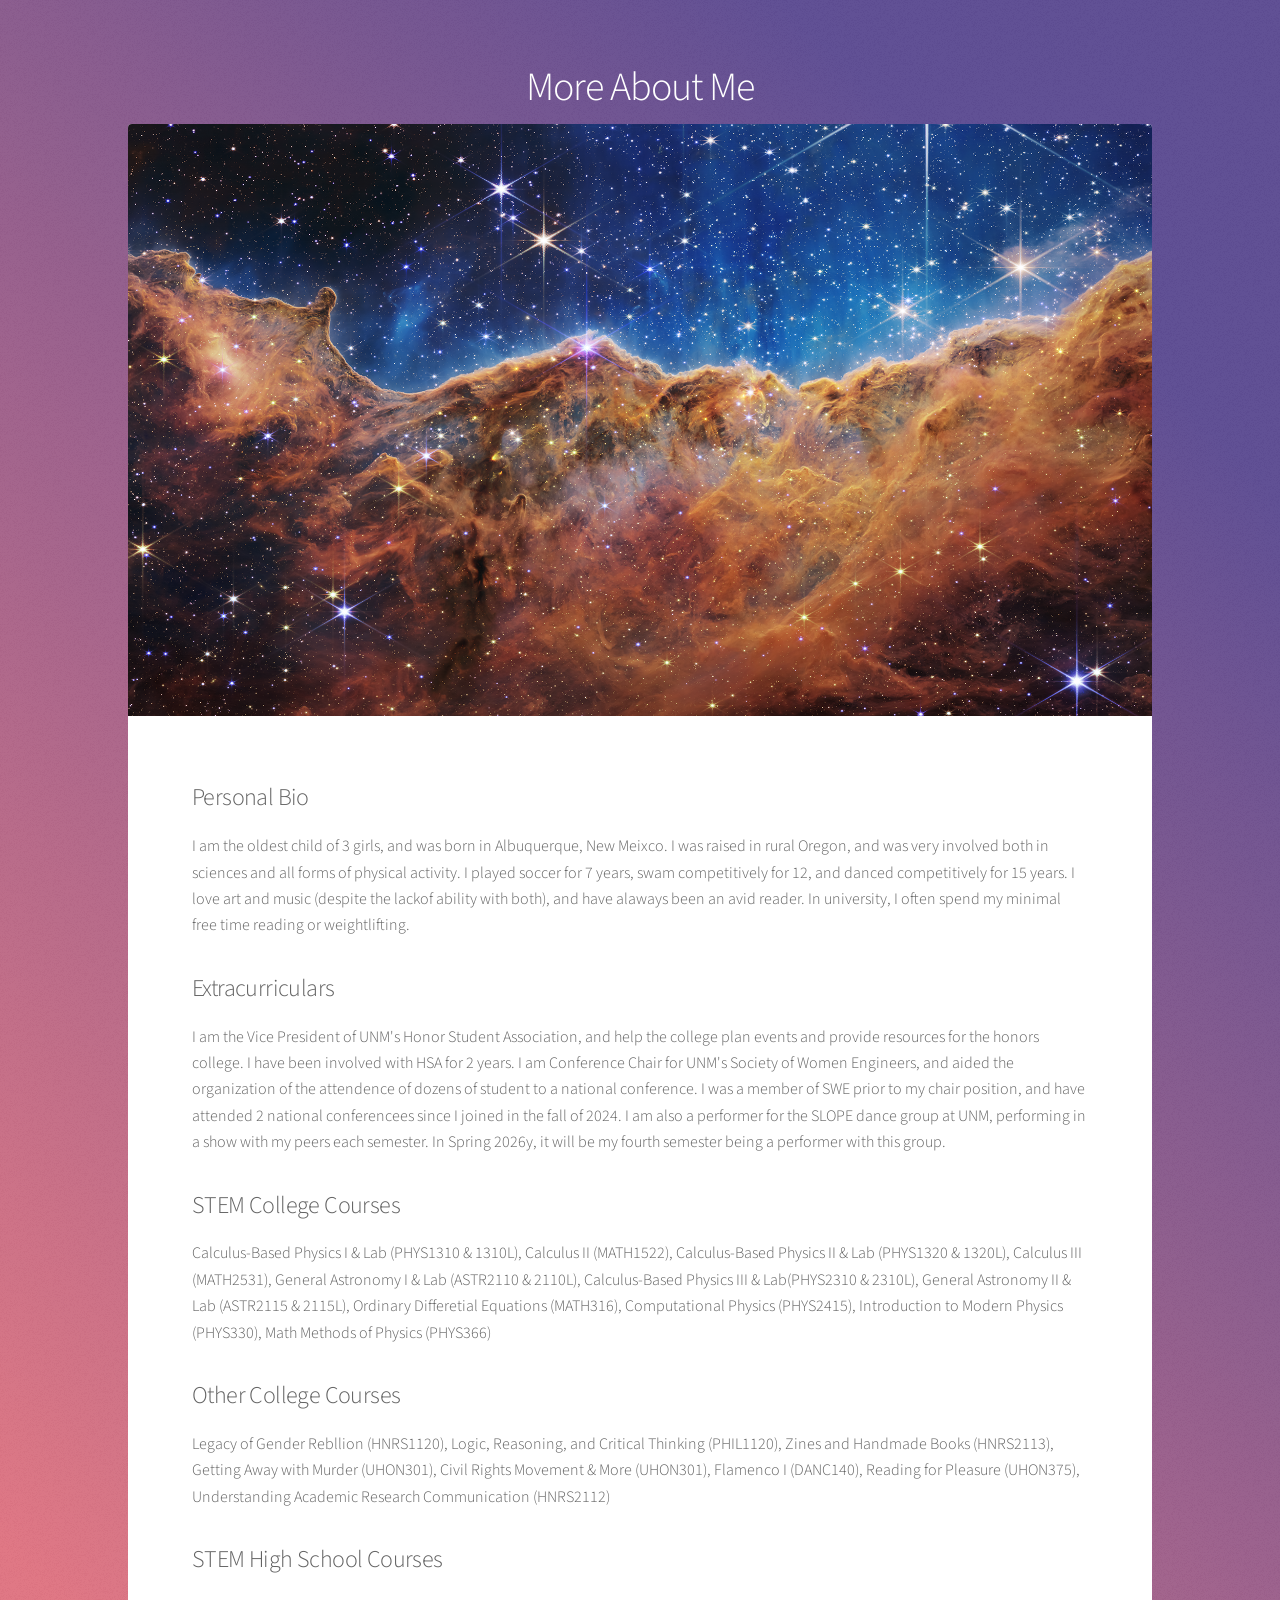
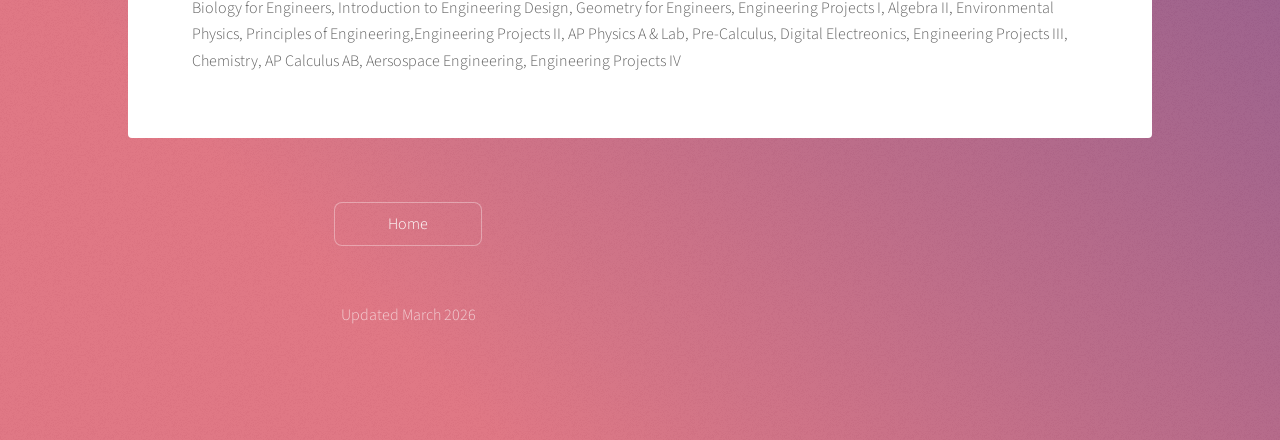
==== commit 2354c77f: "Update AbtMe.html" ====
--- a/AbtMe.html
+++ b/AbtMe.html
@@ -34,7 +34,7 @@
 							<section>
 							<section>
 								<h2>Extracurriculars</h2>
-								<p> I am the Vice President of UNM's Honor Student Association, and help the college plan events and provide resources for the honors college. I have been involved with HSA for 2 years. I am Conference Chair for UNM's Society of Women Engineers, and aided the organization of the attendence of dozens of student to a national conference. I was a member of SWE prior to my chair poswition, and have attended 2 national conferencees since I joined in the fall of 2024. I am also a performer for the SLOPE dance group at UNM, performing in a show with my peers each semester. </p>
+								<p> I am the Vice President of UNM's Honor Student Association, and help the college plan events and provide resources for the honors college. I have been involved with HSA for 2 years. I am Conference Chair for UNM's Society of Women Engineers, and aided the organization of the attendence of dozens of student to a national conference. I was a member of SWE prior to my chair position, and have attended 2 national conferencees since I joined in the fall of 2024. I am also a performer for the SLOPE dance group at UNM, performing in a show with my peers each semester. In Spring 2026y, it will be my fourth semester being a performer with this group. </p>
 							<section>
 								<h2>STEM College Courses</h2>
 								<p>Calculus-Based Physics I & Lab (PHYS1310 & 1310L), Calculus II (MATH1522), Calculus-Based Physics II & Lab (PHYS1320 & 1320L), Calculus III (MATH2531), General Astronomy I & Lab (ASTR2110 & 2110L), Calculus-Based Physics III & Lab(PHYS2310 & 2310L), General Astronomy II & Lab (ASTR2115 & 2115L), Ordinary Differetial Equations (MATH316), Computational Physics (PHYS2415), Introduction to Modern Physics (PHYS330), Math Methods of Physics (PHYS366) </p>
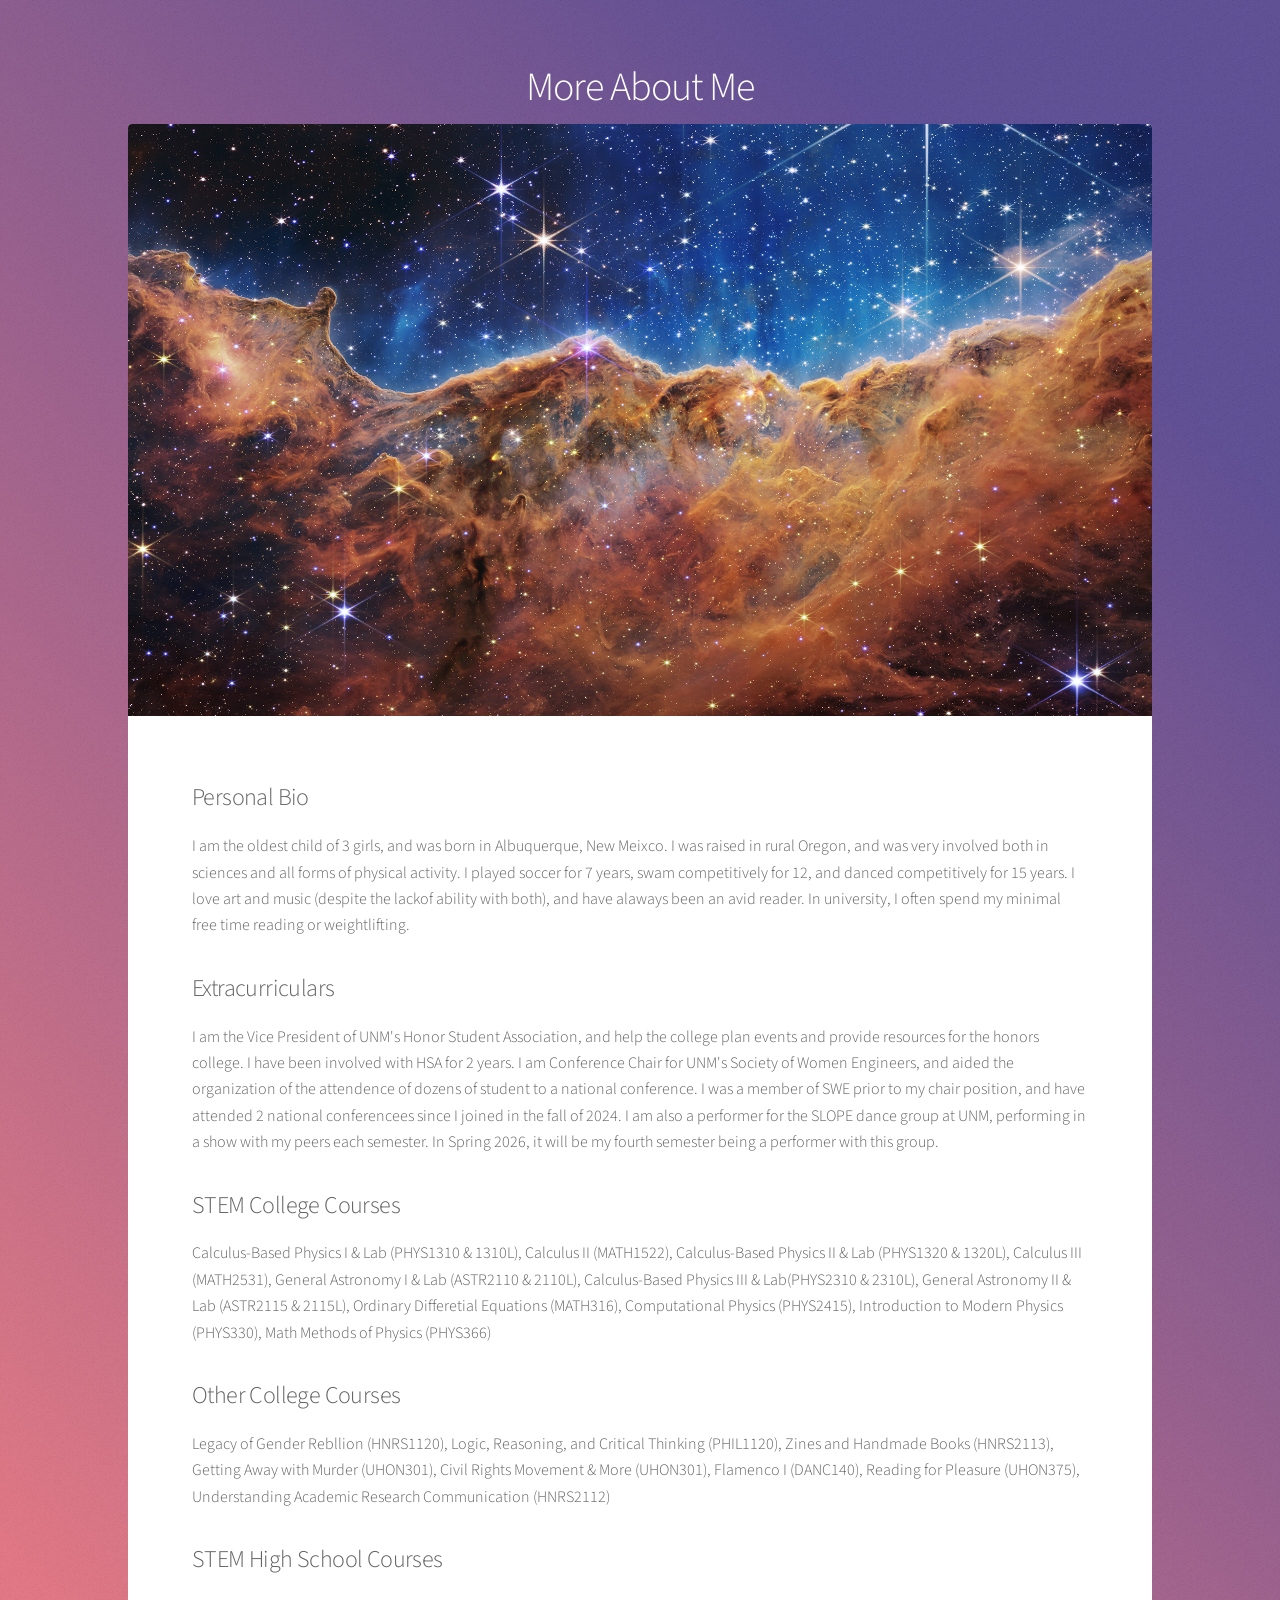
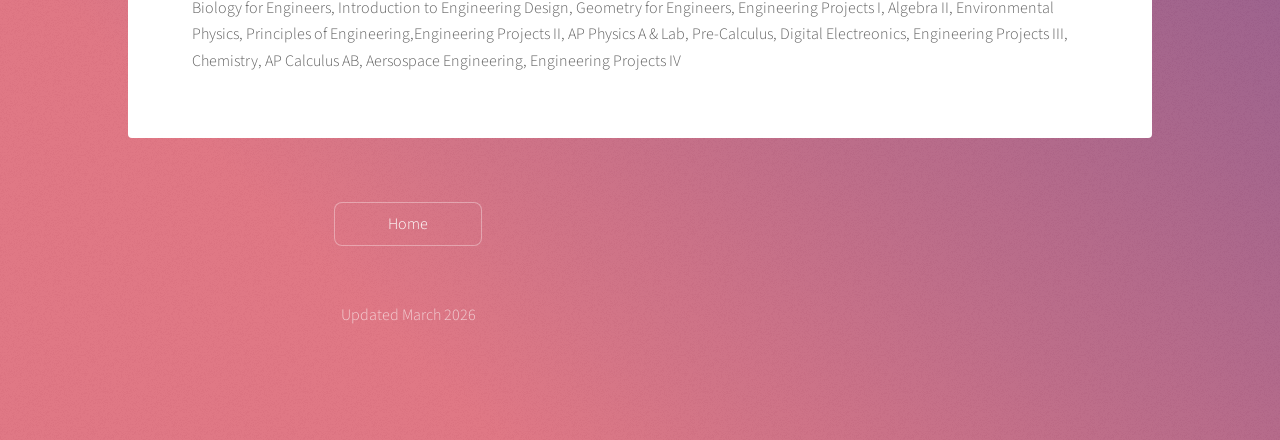
==== commit 207e70a5: "Update AbtMe.html" ====
--- a/AbtMe.html
+++ b/AbtMe.html
@@ -34,7 +34,7 @@
 							<section>
 							<section>
 								<h2>Extracurriculars</h2>
-								<p> I am the Vice President of UNM's Honor Student Association, and help the college plan events and provide resources for the honors college. I have been involved with HSA for 2 years. I am Conference Chair for UNM's Society of Women Engineers, and aided the organization of the attendence of dozens of student to a national conference. I was a member of SWE prior to my chair position, and have attended 2 national conferencees since I joined in the fall of 2024. I am also a performer for the SLOPE dance group at UNM, performing in a show with my peers each semester. In Spring 2026y, it will be my fourth semester being a performer with this group. </p>
+								<p> I am the Vice President of UNM's Honor Student Association, and help the college plan events and provide resources for the honors college. I have been involved with HSA for 2 years. I am Conference Chair for UNM's Society of Women Engineers, and aided the organization of the attendence of dozens of student to a national conference. I was a member of SWE prior to my chair position, and have attended 2 national conferencees since I joined in the fall of 2024. I am also a performer for the SLOPE dance group at UNM, performing in a show with my peers each semester. In Spring 2026, it will be my fourth semester being a performer with this group. </p>
 							<section>
 								<h2>STEM College Courses</h2>
 								<p>Calculus-Based Physics I & Lab (PHYS1310 & 1310L), Calculus II (MATH1522), Calculus-Based Physics II & Lab (PHYS1320 & 1320L), Calculus III (MATH2531), General Astronomy I & Lab (ASTR2110 & 2110L), Calculus-Based Physics III & Lab(PHYS2310 & 2310L), General Astronomy II & Lab (ASTR2115 & 2115L), Ordinary Differetial Equations (MATH316), Computational Physics (PHYS2415), Introduction to Modern Physics (PHYS330), Math Methods of Physics (PHYS366) </p>
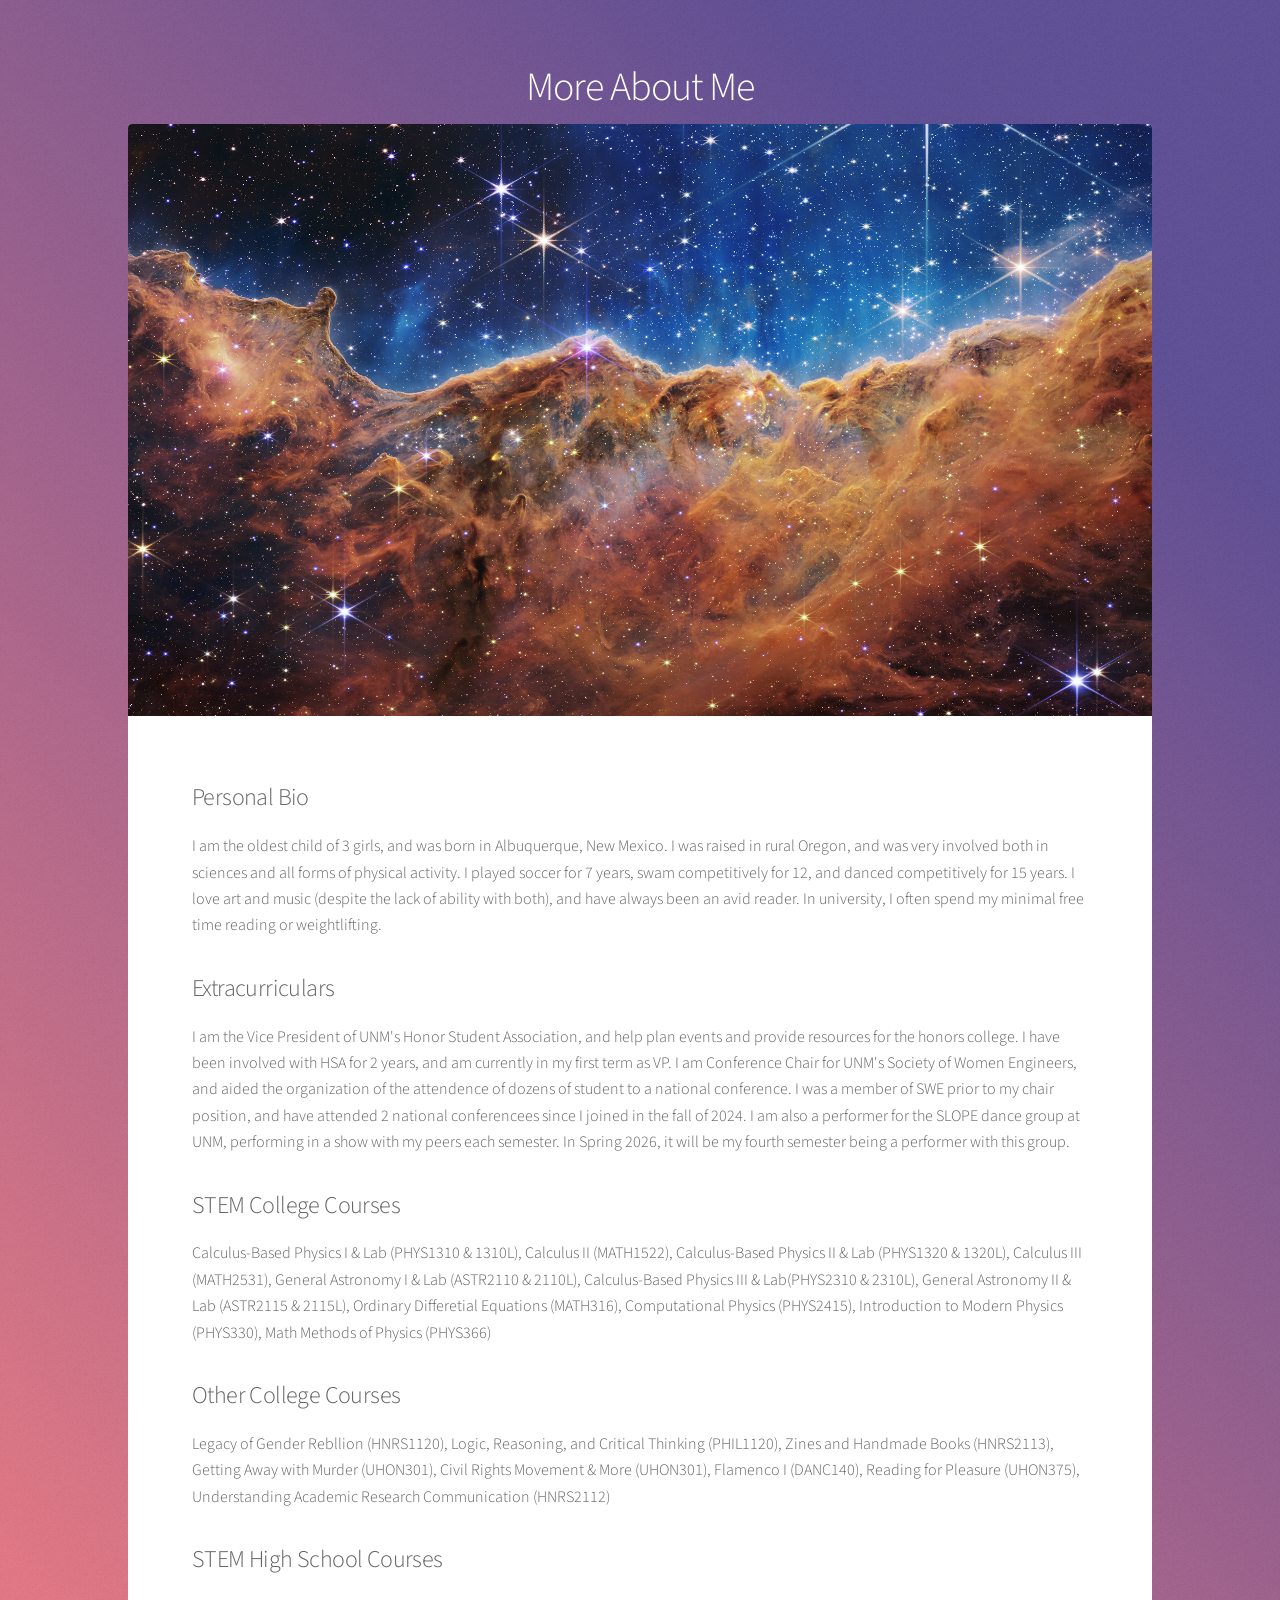
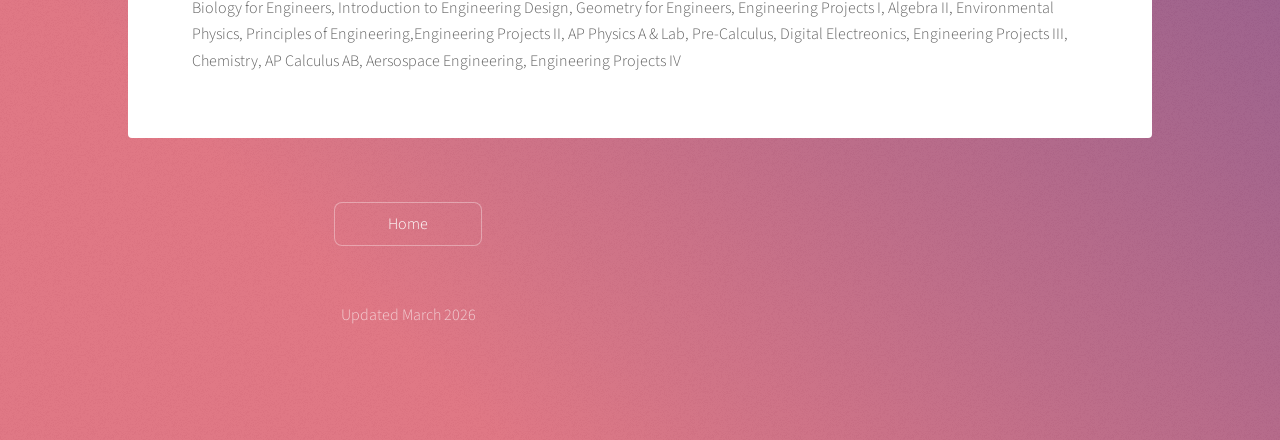
==== commit b76ac76b: "Update AbtMe.html" ====
--- a/AbtMe.html
+++ b/AbtMe.html
@@ -6,7 +6,7 @@
 -->
 <html>
 	<head>
-		<title>More About Me!</title>
+		<title>More About Me</title>
 		<meta charset="utf-8" />
 		<meta name="viewport" content="width=device-width, initial-scale=1, user-scalable=no" />
 		<link rel="stylesheet" href="assets/css/main.css" />
@@ -30,11 +30,11 @@
 							<section id="content" class="main">
 								<span class="image main"><img src="images/22.png" alt="" /></span>
 								<h2>Personal Bio</h2>
-								<p> I am the oldest child of 3 girls, and was born in Albuquerque, New Meixco. I was raised in rural Oregon, and was very involved both in sciences and all forms of physical activity. I played soccer for 7 years, swam competitively for 12, and danced competitively for 15 years. I love art and music (despite the lackof ability with both), and have alaways been an avid reader. In university, I often spend my minimal free time reading or weightlifting. </p> 
+								<p> I am the oldest child of 3 girls, and was born in Albuquerque, New Mexico. I was raised in rural Oregon, and was very involved both in sciences and all forms of physical activity. I played soccer for 7 years, swam competitively for 12, and danced competitively for 15 years. I love art and music (despite the lack of ability with both), and have always been an avid reader. In university, I often spend my minimal free time reading or weightlifting. </p> 
 							<section>
 							<section>
 								<h2>Extracurriculars</h2>
-								<p> I am the Vice President of UNM's Honor Student Association, and help the college plan events and provide resources for the honors college. I have been involved with HSA for 2 years. I am Conference Chair for UNM's Society of Women Engineers, and aided the organization of the attendence of dozens of student to a national conference. I was a member of SWE prior to my chair position, and have attended 2 national conferencees since I joined in the fall of 2024. I am also a performer for the SLOPE dance group at UNM, performing in a show with my peers each semester. In Spring 2026, it will be my fourth semester being a performer with this group. </p>
+								<p> I am the Vice President of UNM's Honor Student Association, and help plan events and provide resources for the honors college. I have been involved with HSA for 2 years, and am currently in my first term as VP. I am Conference Chair for UNM's Society of Women Engineers, and aided the organization of the attendence of dozens of student to a national conference. I was a member of SWE prior to my chair position, and have attended 2 national conferencees since I joined in the fall of 2024. I am also a performer for the SLOPE dance group at UNM, performing in a show with my peers each semester. In Spring 2026, it will be my fourth semester being a performer with this group. </p>
 							<section>
 								<h2>STEM College Courses</h2>
 								<p>Calculus-Based Physics I & Lab (PHYS1310 & 1310L), Calculus II (MATH1522), Calculus-Based Physics II & Lab (PHYS1320 & 1320L), Calculus III (MATH2531), General Astronomy I & Lab (ASTR2110 & 2110L), Calculus-Based Physics III & Lab(PHYS2310 & 2310L), General Astronomy II & Lab (ASTR2115 & 2115L), Ordinary Differetial Equations (MATH316), Computational Physics (PHYS2415), Introduction to Modern Physics (PHYS330), Math Methods of Physics (PHYS366) </p>
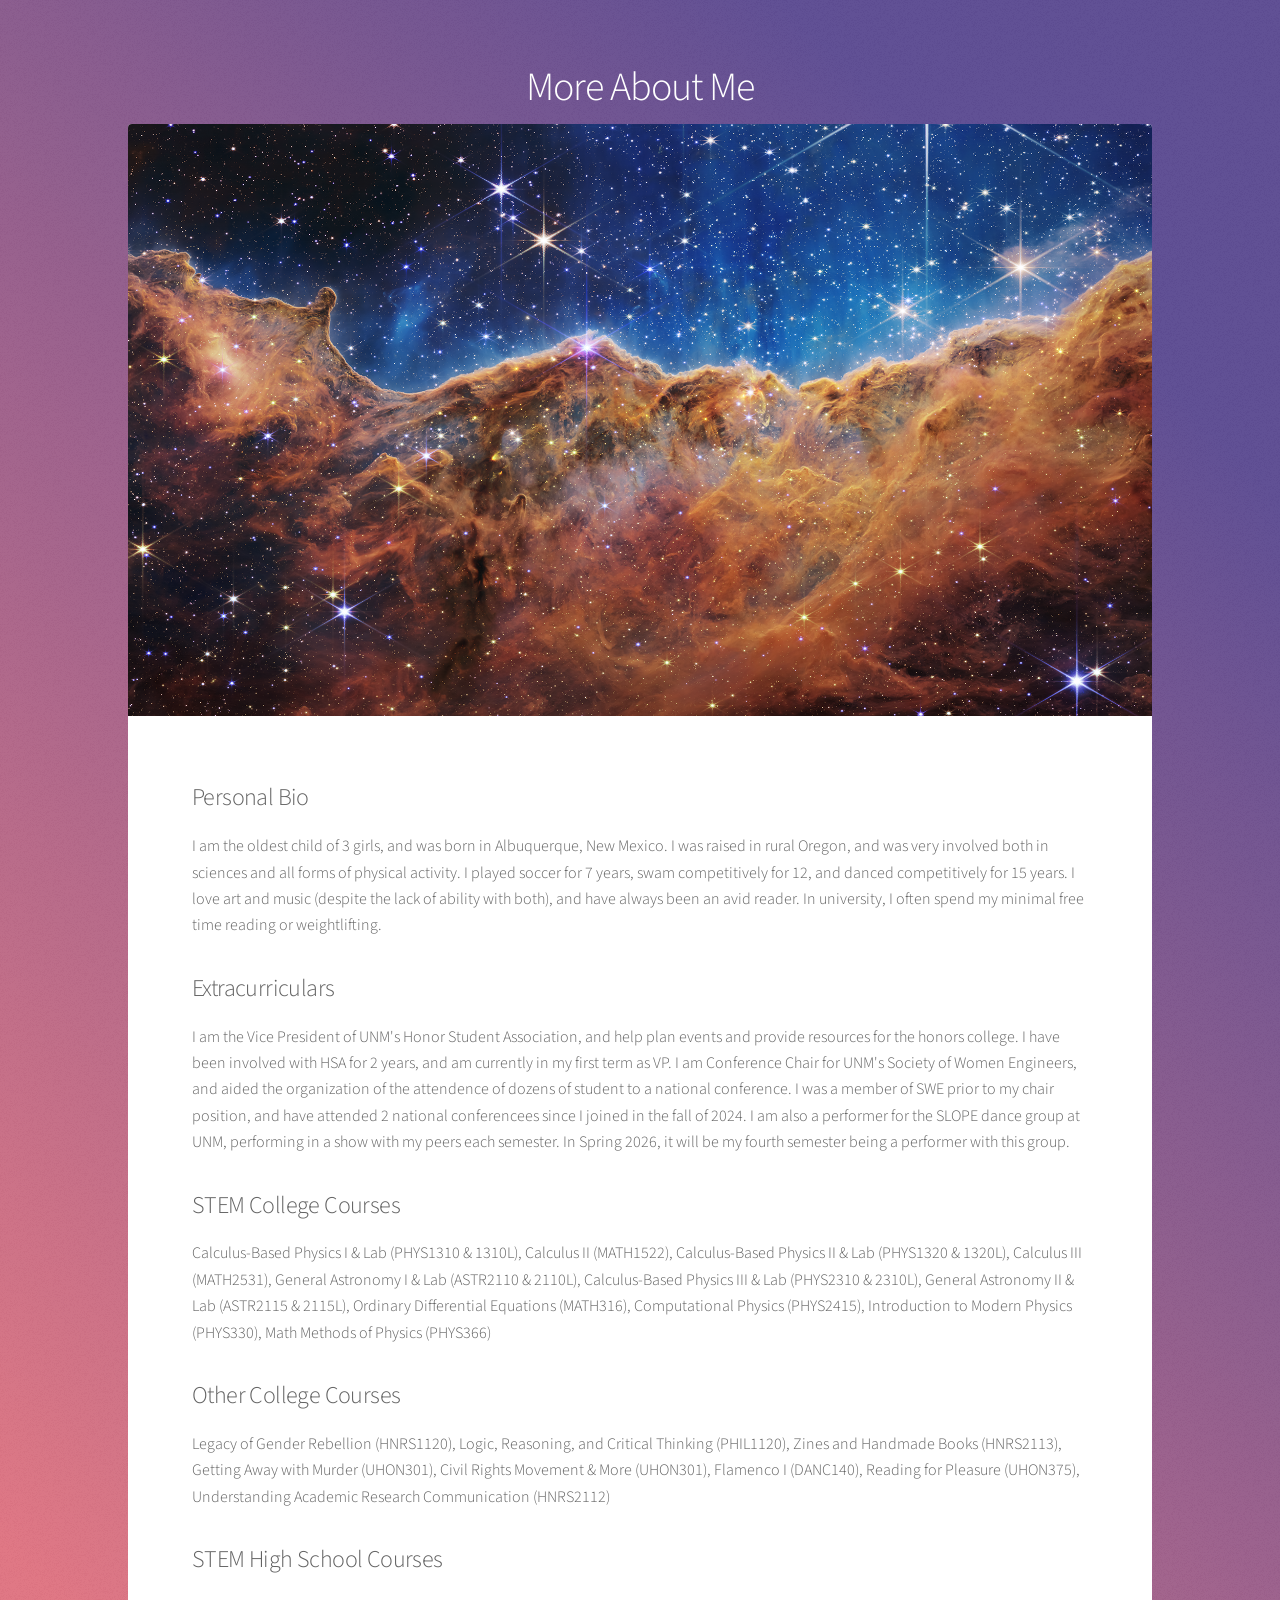
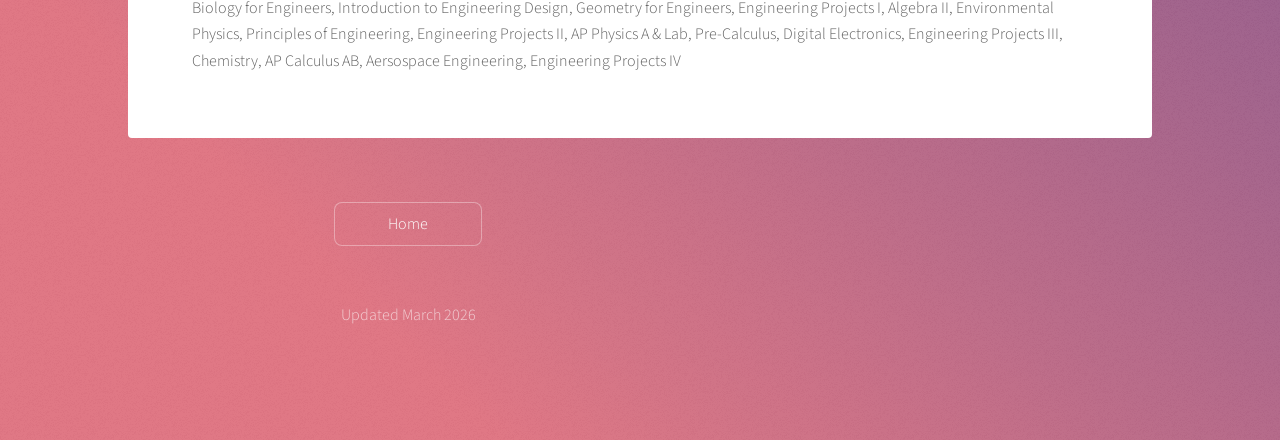
==== commit d7115249: "Update AbtMe.html" ====
--- a/AbtMe.html
+++ b/AbtMe.html
@@ -37,15 +37,15 @@
 								<p> I am the Vice President of UNM's Honor Student Association, and help plan events and provide resources for the honors college. I have been involved with HSA for 2 years, and am currently in my first term as VP. I am Conference Chair for UNM's Society of Women Engineers, and aided the organization of the attendence of dozens of student to a national conference. I was a member of SWE prior to my chair position, and have attended 2 national conferencees since I joined in the fall of 2024. I am also a performer for the SLOPE dance group at UNM, performing in a show with my peers each semester. In Spring 2026, it will be my fourth semester being a performer with this group. </p>
 							<section>
 								<h2>STEM College Courses</h2>
-								<p>Calculus-Based Physics I & Lab (PHYS1310 & 1310L), Calculus II (MATH1522), Calculus-Based Physics II & Lab (PHYS1320 & 1320L), Calculus III (MATH2531), General Astronomy I & Lab (ASTR2110 & 2110L), Calculus-Based Physics III & Lab(PHYS2310 & 2310L), General Astronomy II & Lab (ASTR2115 & 2115L), Ordinary Differetial Equations (MATH316), Computational Physics (PHYS2415), Introduction to Modern Physics (PHYS330), Math Methods of Physics (PHYS366) </p>
+								<p>Calculus-Based Physics I & Lab (PHYS1310 & 1310L), Calculus II (MATH1522), Calculus-Based Physics II & Lab (PHYS1320 & 1320L), Calculus III (MATH2531), General Astronomy I & Lab (ASTR2110 & 2110L), Calculus-Based Physics III & Lab (PHYS2310 & 2310L), General Astronomy II & Lab (ASTR2115 & 2115L), Ordinary Differential Equations (MATH316), Computational Physics (PHYS2415), Introduction to Modern Physics (PHYS330), Math Methods of Physics (PHYS366) </p>
 							<section>
 							<section>	
 								<h2>Other College Courses</h2>
-								<p>Legacy of Gender Rebllion (HNRS1120), Logic, Reasoning, and Critical Thinking (PHIL1120), Zines and Handmade Books (HNRS2113), Getting Away with Murder (UHON301), Civil Rights Movement & More (UHON301), Flamenco I (DANC140), Reading for Pleasure (UHON375), Understanding Academic Research Communication (HNRS2112)</p>
+								<p>Legacy of Gender Rebellion (HNRS1120), Logic, Reasoning, and Critical Thinking (PHIL1120), Zines and Handmade Books (HNRS2113), Getting Away with Murder (UHON301), Civil Rights Movement & More (UHON301), Flamenco I (DANC140), Reading for Pleasure (UHON375), Understanding Academic Research Communication (HNRS2112)</p>
 							<section>
 							<section>	
 								<h2>STEM High School Courses</h2>
-								<p>Biology for Engineers, Introduction to Engineering Design, Geometry for Engineers, Engineering Projects I, Algebra II, Environmental Physics, Principles of Engineering,Engineering Projects II, AP Physics A & Lab, Pre-Calculus, Digital Electreonics, Engineering Projects III, Chemistry, AP Calculus AB, Aersospace Engineering, Engineering Projects IV</p>
+								<p>Biology for Engineers, Introduction to Engineering Design, Geometry for Engineers, Engineering Projects I, Algebra II, Environmental Physics, Principles of Engineering, Engineering Projects II, AP Physics A & Lab, Pre-Calculus, Digital Electronics, Engineering Projects III, Chemistry, AP Calculus AB, Aersospace Engineering, Engineering Projects IV</p>
 							</section>
 						
 
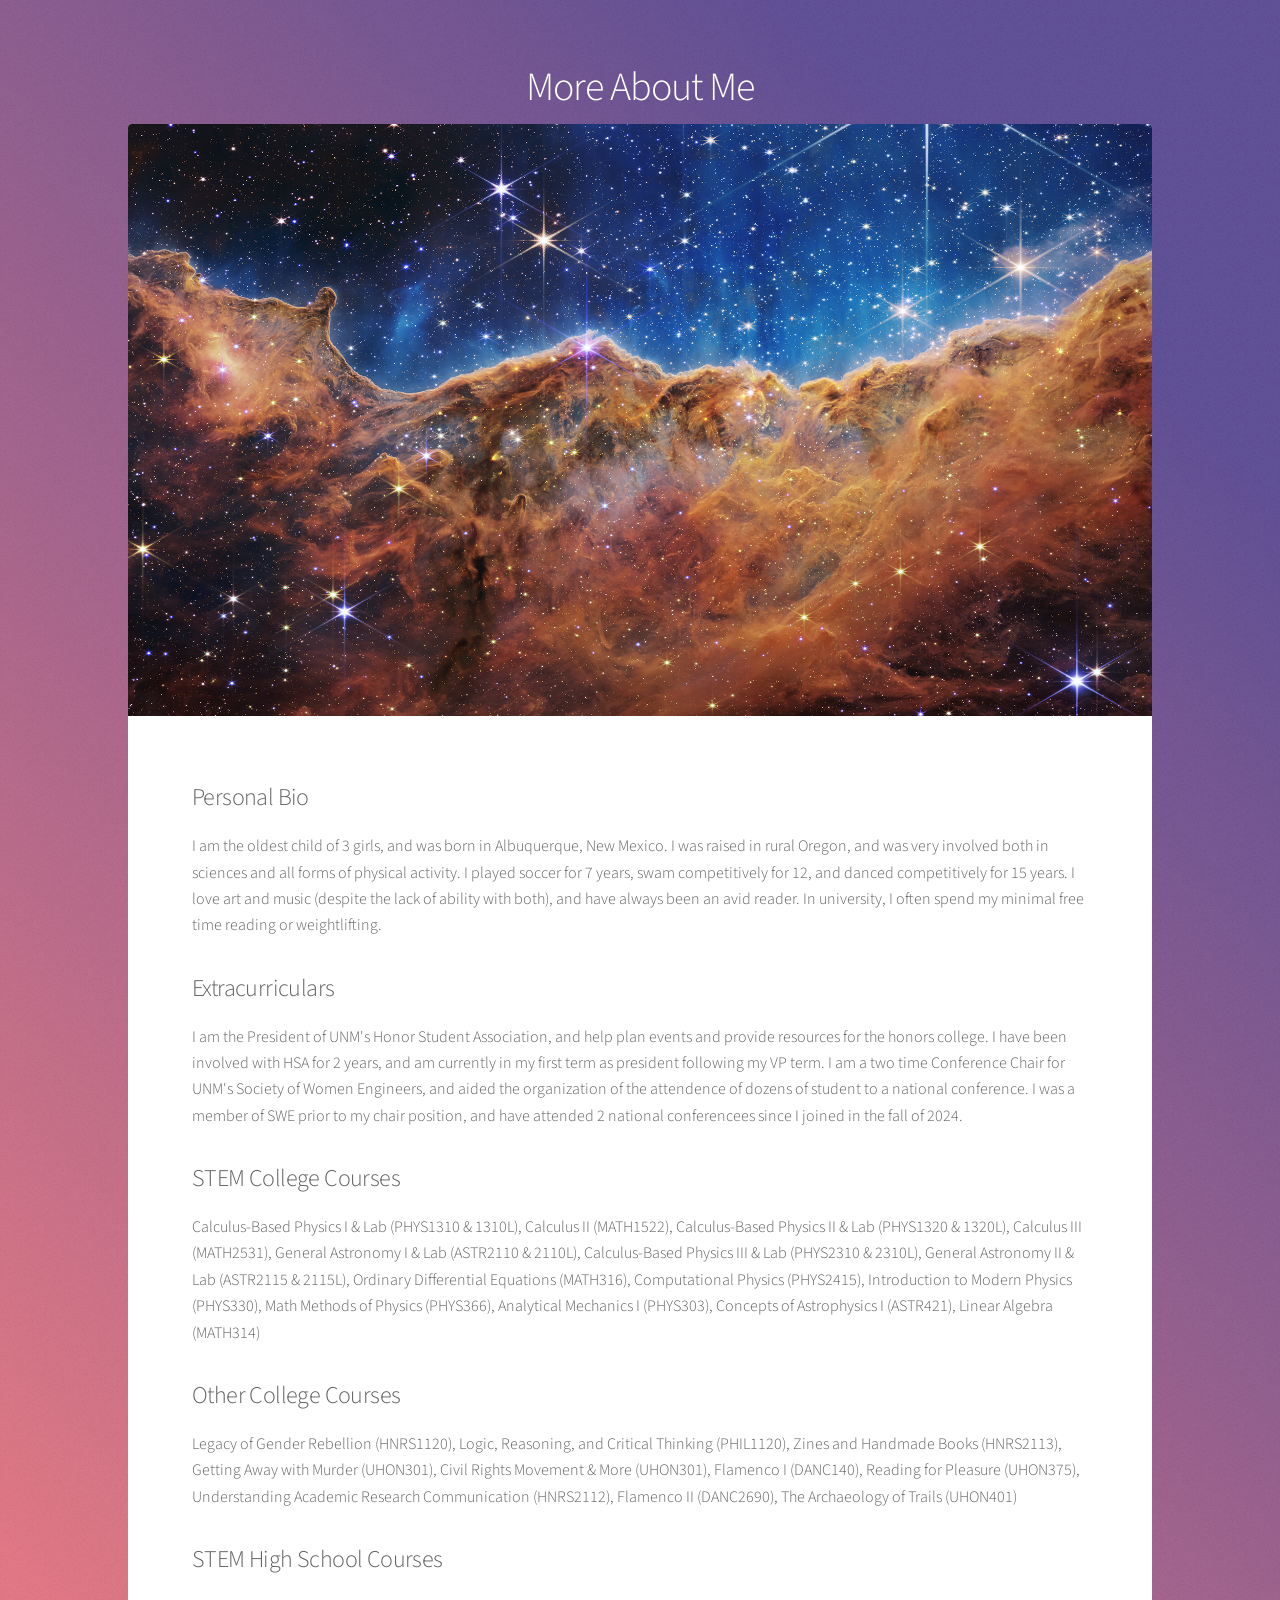
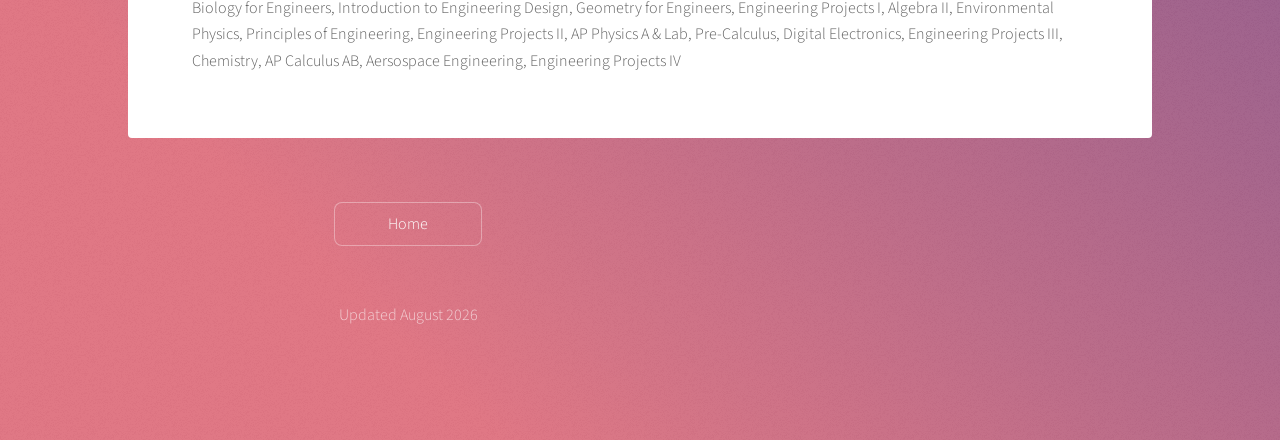
==== commit 362a9319: "updates" ====
--- a/AbtMe.html
+++ b/AbtMe.html
@@ -34,14 +34,14 @@
 							<section>
 							<section>
 								<h2>Extracurriculars</h2>
-								<p> I am the Vice President of UNM's Honor Student Association, and help plan events and provide resources for the honors college. I have been involved with HSA for 2 years, and am currently in my first term as VP. I am Conference Chair for UNM's Society of Women Engineers, and aided the organization of the attendence of dozens of student to a national conference. I was a member of SWE prior to my chair position, and have attended 2 national conferencees since I joined in the fall of 2024. I am also a performer for the SLOPE dance group at UNM, performing in a show with my peers each semester. In Spring 2026, it will be my fourth semester being a performer with this group. </p>
+								<p> I am the President of UNM's Honor Student Association, and help plan events and provide resources for the honors college. I have been involved with HSA for 2 years, and am currently in my first term as president following my VP term. I am a two time Conference Chair for UNM's Society of Women Engineers, and aided the organization of the attendence of dozens of student to a national conference. I was a member of SWE prior to my chair position, and have attended 2 national conferencees since I joined in the fall of 2024. </p>
 							<section>
 								<h2>STEM College Courses</h2>
-								<p>Calculus-Based Physics I & Lab (PHYS1310 & 1310L), Calculus II (MATH1522), Calculus-Based Physics II & Lab (PHYS1320 & 1320L), Calculus III (MATH2531), General Astronomy I & Lab (ASTR2110 & 2110L), Calculus-Based Physics III & Lab (PHYS2310 & 2310L), General Astronomy II & Lab (ASTR2115 & 2115L), Ordinary Differential Equations (MATH316), Computational Physics (PHYS2415), Introduction to Modern Physics (PHYS330), Math Methods of Physics (PHYS366) </p>
+								<p>Calculus-Based Physics I & Lab (PHYS1310 & 1310L), Calculus II (MATH1522), Calculus-Based Physics II & Lab (PHYS1320 & 1320L), Calculus III (MATH2531), General Astronomy I & Lab (ASTR2110 & 2110L), Calculus-Based Physics III & Lab (PHYS2310 & 2310L), General Astronomy II & Lab (ASTR2115 & 2115L), Ordinary Differential Equations (MATH316), Computational Physics (PHYS2415), Introduction to Modern Physics (PHYS330), Math Methods of Physics (PHYS366), Analytical Mechanics I (PHYS303), Concepts of Astrophysics I (ASTR421), Linear Algebra (MATH314) </p>
 							<section>
 							<section>	
 								<h2>Other College Courses</h2>
-								<p>Legacy of Gender Rebellion (HNRS1120), Logic, Reasoning, and Critical Thinking (PHIL1120), Zines and Handmade Books (HNRS2113), Getting Away with Murder (UHON301), Civil Rights Movement & More (UHON301), Flamenco I (DANC140), Reading for Pleasure (UHON375), Understanding Academic Research Communication (HNRS2112)</p>
+								<p>Legacy of Gender Rebellion (HNRS1120), Logic, Reasoning, and Critical Thinking (PHIL1120), Zines and Handmade Books (HNRS2113), Getting Away with Murder (UHON301), Civil Rights Movement & More (UHON301), Flamenco I (DANC140), Reading for Pleasure (UHON375), Understanding Academic Research Communication (HNRS2112), Flamenco II (DANC2690), The Archaeology of Trails (UHON401)</p>
 							<section>
 							<section>	
 								<h2>STEM High School Courses</h2>
@@ -58,11 +58,9 @@
 					        <div class="button-row">
 					            <ul class="actions">
 					                <li><a href="index.html" class="button">Home</a></li>
-					              
 					            </ul>
 					        </div>
-					
-					        <p class="update">Updated March 2026</p>
+					        <p class="update">Updated August 2026</p>
 					    </section>
 					
 					</footer>
--- a/assets/css/main.css
+++ b/assets/css/main.css
@@ -3810,6 +3810,7 @@
 	    display: flex;
 	    flex-direction: column;
 	    align-items: center;
+		width: 100%;
 	}
 	
 	#footer .actions {
